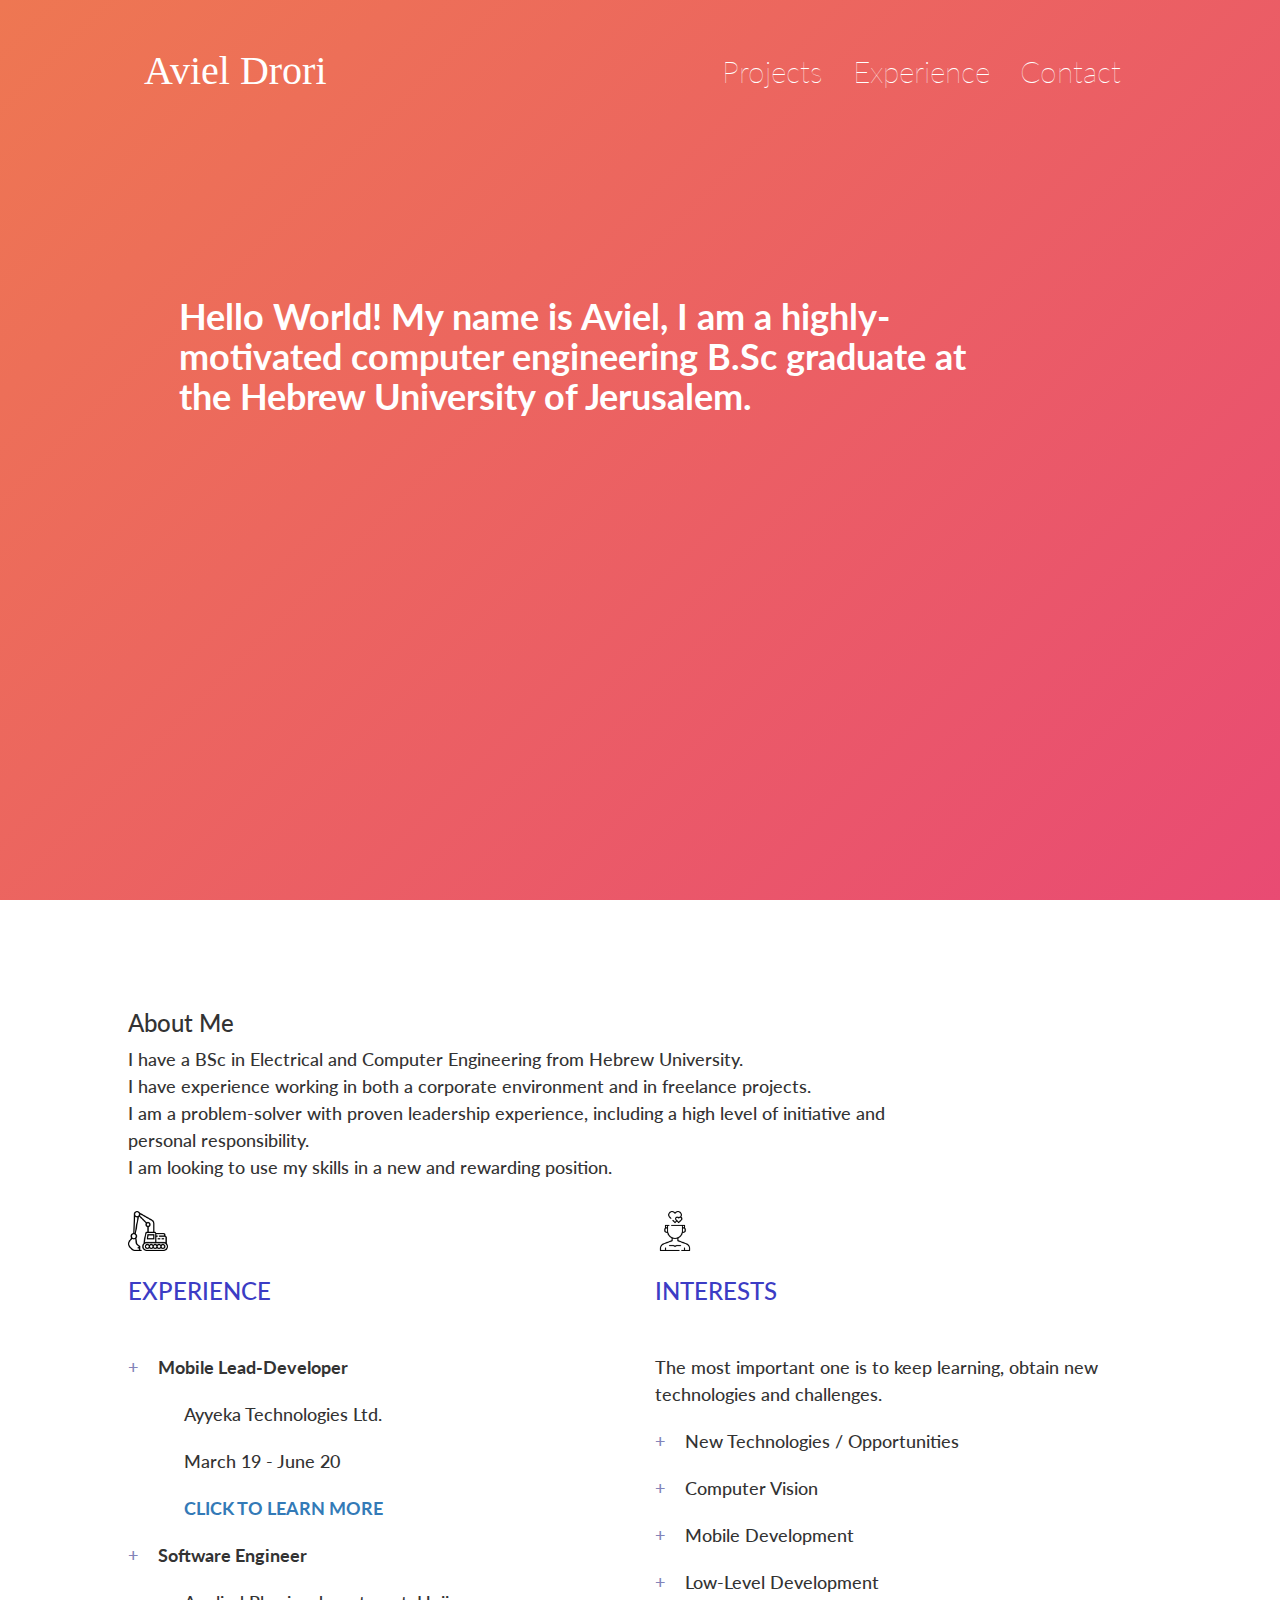
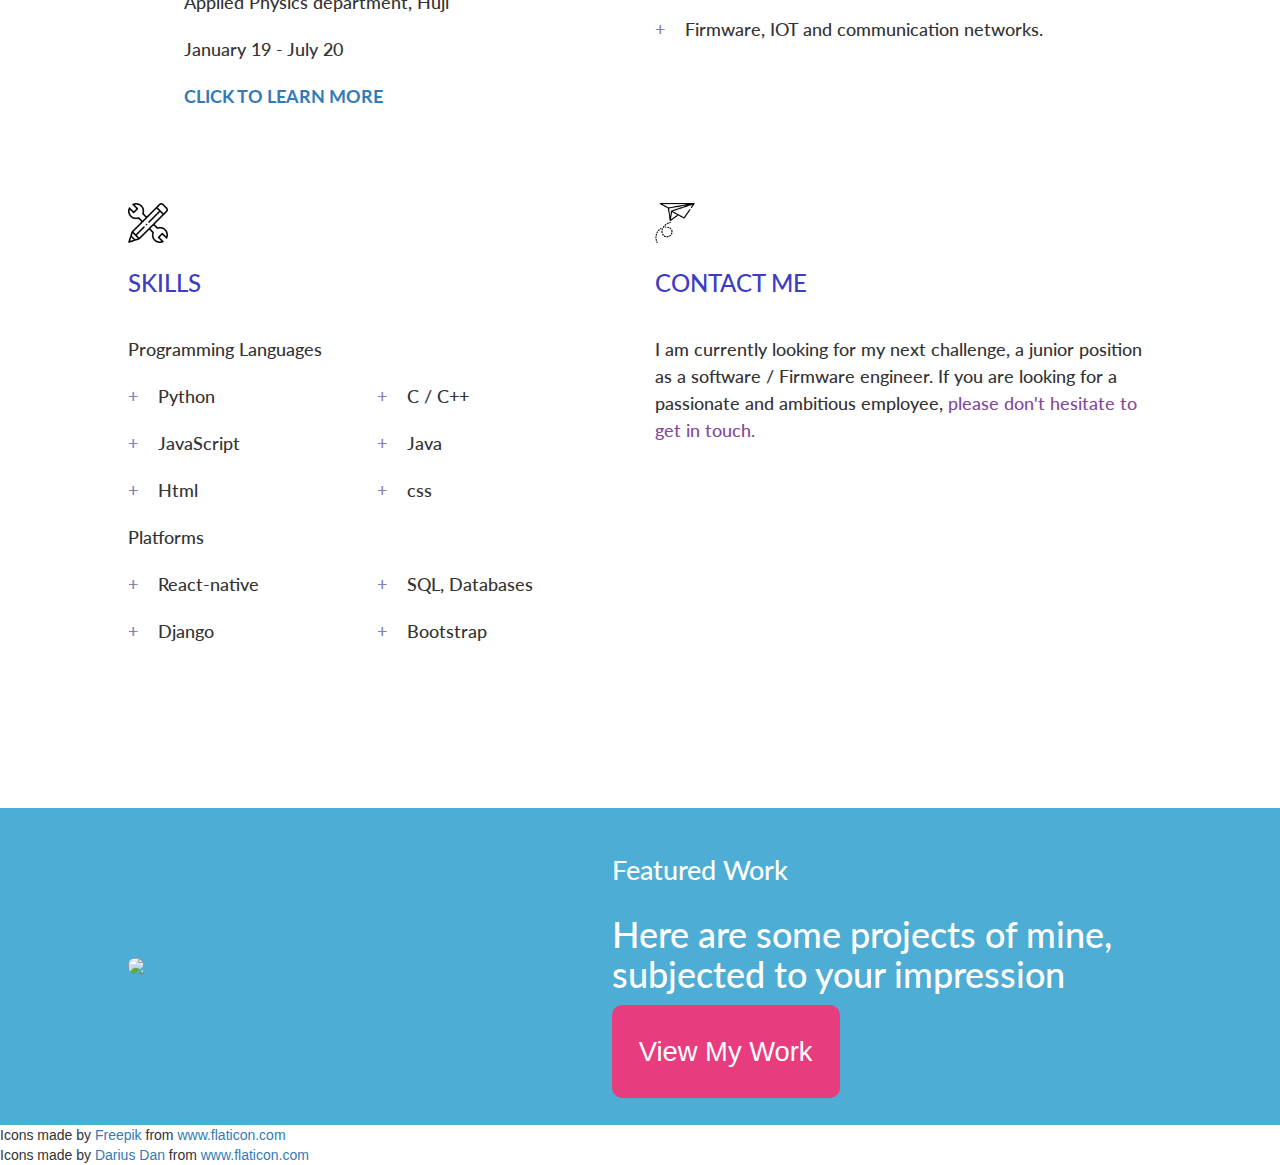
==== index.html @ a76919d8 "a" ====
<!DOCTYPE html>
<html>
  <head>
    <meta charset="utf-8">
    <meta name="viewport" content="width=device-width, initial-scale=1.0, shrink-to-fit=no">

    <title>Aviel Drori</title>
    <!-- Latest compiled and minified CSS -->
    <link rel="stylesheet" href="https://maxcdn.bootstrapcdn.com/bootstrap/3.3.7/css/bootstrap.min.css" integrity="sha384-BVYiiSIFeK1dGmJRAkycuHAHRg32OmUcww7on3RYdg4Va+PmSTsz/K68vbdEjh4u" crossorigin="anonymous">
    <link rel="stylesheet" href="common_styles.css">
    <link rel="stylesheet" href="index_styles.css">
    <link rel="stylesheet" media="screen" href="https://fontlibrary.org/face/gidole-regular" type="text/css"/>
  </head>

  <body>
    <section class='head-section'>

      <nav class="navbar navbar-common navbar-white-text navbar-slide-down">
        <div class="container-fluid">
          <div class="navbar-header">
            <button type="button" class="navbar-toggle collapsed" data-toggle="collapse" data-target="#bs-example-navbar-collapse-1" aria-expanded="false">
              <!--  Code for the hamburger icon-->
              <span class="sr-only">Toggle navigation</span>
              <span class="icon-bar"></span>
              <span class="icon-bar"></span>
              <span class="icon-bar"></span>
              <span class="icon-bar"></span>
            </button>
            <a class="navbar-brand" href="index.html">Aviel Drori</a>
          </div>

          <!-- Anything inside of collapse navbar-collapse goes into the "hamburger" -->
          <div class="collapse navbar-collapse" id="bs-example-navbar-collapse-1">
            <!-- <ul class="nav navbar-nav">
            
            </ul> -->
            <ul class="nav navbar-nav navbar-right">
              <li><a href="projects.html">Projects</a></li>
              <li><a href="experience.html">Experience</a></li>
              <li><a href="contact.html">Contact</a></li>
            </ul>
        </div><!-- /.navbar-collapse -->
      </div><!-- /.container-fluid -->
    </nav>

    <div class="about-brief-container">
      <h1 id="head-h1">Hello World! My name is Aviel, I am a highly-motivated computer engineering B.Sc graduate at the Hebrew University of Jerusalem.</h1>
      <h3 id="head-h3">I am a driven individual with the ability to adapt to any situation and proven potential to grow self and others.</h3>
    </div>
    


  </section>


  <!-- OTHER STUFF ON THE PAGE -->
  <section class='about-section'>
    <div>
      <div>
        <h3>About Me</h3>
        <h4 id='about-me-text'>I have a BSc in Electrical and Computer Engineering from Hebrew University. <br>
          I have experience working in both a corporate environment and in freelance projects. <br>
          I am a problem-solver with proven leadership experience, including a high level of initiative and personal responsibility. <br>
          I am looking to use my skills in a new and rewarding position. <br>
        </h4>
      </div>
      
      <div class='row'>
        <div class="col-sm-6 col-xs-12 feature-container work">
          <h3 class="about-feature-title"><div class='icon-container'><img src="./resources/icons/work.png" class='icon'></div><br>EXPERIENCE</h3>
          <div class='feature-column'>
            <div class="feature-tile"><h4 id='plus'>+</h4> <h4><b>Mobile Lead-Developer</b></h4></div>
            <div class="feature-tile"><div id='spacer-right'></div> <h4>Ayyeka Technologies Ltd.</h4></div>
            <div class="feature-tile"><div id='spacer-right'></div> <h4>March 19 - June 20</h4></div>
            <div class="feature-tile"><div id='spacer-right'></div> <a href="./experience.html#ayyeka"> <h4><b>CLICK TO LEARN MORE</b></h4></a></div>

            <div class="feature-tile"><h4 id='plus'>+</h4> <h4><b>Software Engineer</b></h4></div>
            <div class="feature-tile"><div id='spacer-right'></div> <h4>Applied Physics department, Huji</h4></div>
            <div class="feature-tile"><div id='spacer-right'></div> <h4>January 19 - July 20</h4></div>
            <div class="feature-tile"><div id='spacer-right'></div> <a href="./experience.html#huji"> <h4><b>CLICK TO LEARN MORE</b></h4></a></div>
          </div>
          
          
        </div>
  
        <div class="col-sm-6 col-xs-12 feature-container">
          <h3 class="about-feature-title"><div><img src="./resources/icons/interest.png" class='icon'></div><br>INTERESTS</h3>
          <div class='feature-column'>

            <div class="feature-tile"><h4>The most important one is to keep learning, obtain new technologies and challenges.</h4></div>
            <div class="feature-tile"><h4 id='plus'>+</h4> <h4>New Technologies / Opportunities</h4></div>
            <div class="feature-tile"><h4 id='plus'>+</h4> <h4>Computer Vision</h4></div>
            <div class="feature-tile"><h4 id='plus'>+</h4> <h4>Mobile Development</h4></div>
            <div class="feature-tile"><h4 id='plus'>+</h4> <h4>Low-Level Development</h4></div>
            <div class="feature-tile"><h4 id='plus'>+</h4> <h4>Firmware, IOT and communication networks.</h4></div>
          </div>
        </div>

      </div>
      <div class='row'>
        
        <div class="col-sm-6 col-xs-12 feature-container">
          <h3 class="about-feature-title"><div class='icon-container'><img src="./resources/icons/skills.png" class='icon'></div><br>SKILLS</h3>
          <h4>Programming Languages</h4>
          <div class='feature-columns-container'>
            <div class='feature-column'>
              <div class="feature-tile"><h4 id='plus'>+</h4> <h4>Python</h4></div>
              <div class="feature-tile"><h4 id='plus'>+</h4> <h4>JavaScript</h4></div>
              <div class="feature-tile"><h4 id='plus'>+</h4> <h4>Html</h4></div>

              
            </div>
            <div class='feature-column'>
              <div class="feature-tile"><h4 id='plus'>+</h4> <h4>C / C++</h4></div>
              <div class="feature-tile"><h4 id='plus'>+</h4> <h4>Java</h4></div>
              <div class="feature-tile"><h4 id='plus'>+</h4> <h4>css</h4></div>

            </div>
          </div>


          <h4>Platforms</h4>
          <div class='feature-columns-container'>
            <div class='feature-column'>
              <div class="feature-tile"><h4 id='plus'>+</h4> <h4>React-native</h4></div>
              <div class="feature-tile"><h4 id='plus'>+</h4> <h4>Django</h4></div>
              
            </div>
            <div class='feature-column'>
              <div class="feature-tile"><h4 id='plus'>+</h4> <h4>SQL, Databases</h4></div>
              <div class="feature-tile"><h4 id='plus'>+</h4> <h4>Bootstrap</h4></div>
            </div>
          </div>
        </div>
  
        <div class="col-sm-6 col-xs-12 feature-container">
          <h3 class="about-feature-title"><div><img src="./resources/icons/mail.png" class='icon'></div><br>CONTACT ME</h3>
          <h4 class='paragraph'>I am currently looking for my next challenge, a junior position as a software / Firmware engineer. If you are looking for a passionate and ambitious employee, <a href="./contact.html">please don't hesitate to get in touch.</a></h4>
        </div>
      </div>
    </div>
  </section>
  
  <section class='teaser-section'>
    <div class='teaser-image'>
      <img src="./resources/work.jpg">
    </div>

    <div class="teaser-text-container">
      <h3 class='teaser-text-h3'>Featured Work</h3>
      <h1 class='teaser-text-h1'>Here are some projects of mine, subjected to your impression</h1>
      <a class="teaser-button" class="button" href="./projects.html">
        View My Work
      </a>
      
      
    </div>

    
    
  </section>
  

  <div>Icons made by <a href="https://www.flaticon.com/authors/freepik" title="Freepik">Freepik</a> from <a href="https://www.flaticon.com/" title="Flaticon">www.flaticon.com</a></div>
  Icons made by <a href="http://www.dariusdan.com/" title="Darius Dan">Darius Dan</a> from <a href="https://www.flaticon.com/" title="Flaticon"> www.flaticon.com</a>
  <!-- Need to have JQuery and Javascript for DropDown Actions to work -->

  <script
  src="https://code.jquery.com/jquery-3.1.1.js"
  integrity="sha256-16cdPddA6VdVInumRGo6IbivbERE8p7CQR3HzTBuELA="
  crossorigin="anonymous"></script>  <!-- Latest compiled and minified JavaScript -->
  <script src="https://maxcdn.bootstrapcdn.com/bootstrap/3.3.7/js/bootstrap.min.js" integrity="sha384-Tc5IQib027qvyjSMfHjOMaLkfuWVxZxUPnCJA7l2mCWNIpG9mGCD8wGNIcPD7Txa" crossorigin="anonymous"></script>



</body>
</html>
---- common_styles.css ----
@import "https://fonts.googleapis.com/css?family=Lato:300";



  

@media (max-width: 1100px) {
    .navbar-header {
        float: none;
    }
    .navbar-left,.navbar-right {
        float: none !important;
    }
    .navbar-toggle {
        display: block;
    }
    .navbar-collapse {
        border-top: 1px solid transparent;
        box-shadow: inset 0 1px 0 rgba(255,255,255,0.1);
    }
    .navbar-fixed-top {
        top: 0;
        border-width: 0 0 1px;
    }
    .navbar-collapse.collapse {
        display: none!important;
    }
    .navbar-nav {
        float: none!important;
        margin-top: 7.5px;
    }
    .navbar-nav>li {
        float: none;
    }
    .navbar-nav>li>a {
        padding-top: 10px;
        padding-bottom: 10px;
    }
    .collapse.in{
        display:block !important;
    }
}

.navbar-black-text .navbar-brand {
    color: #000000;
}
.navbar-black-text .navbar-brand:hover,
.navbar-black-text .navbar-brand:focus {
    color: #000000;
}
/* Link */
.navbar-black-text .navbar-nav li a {
    color: #000000;
}
.navbar-black-text .navbar-nav > li > a:hover,
.navbar-black-text .navbar-nav > li > a:focus {
    color: #000000;
}

.navbar-black-text .navbar-toggle .icon-bar {

    background-color: #000000;
}



.navbar-purple-text .navbar-brand {
    color: #824999;
}
.navbar-purple-text .navbar-brand:hover,
.navbar-purple-text .navbar-brand:focus {
    color: #824999;
}
/* Link */
.navbar-purple-text .navbar-nav li a {
    color: #824999;
}
.navbar-purple-text .navbar-nav > li > a:hover,
.navbar-purple-text .navbar-nav > li > a:focus {
    color: #824999;
}

.navbar-purple-text .navbar-toggle .icon-bar {

    background-color: #824999;
}



.navbar-white-text .navbar-brand {
    color: #ffff;
}
.navbar-white-text .navbar-brand:hover,
.navbar-white-text .navbar-brand:focus {
    color: #ffff;
}
.navbar-white-text .navbar-nav li a {
    color: #ffff;
}
.navbar-white-text .navbar-nav > li > a:hover,
.navbar-white-text .navbar-nav > li > a:focus {
    color: #ffff;
}
.navbar-white-text .navbar-toggle .icon-bar {
    background-color: #ffff;
}



  /* navbar */
  .navbar-common {
    background: transparent;
    padding-right: 10vw;
    padding-left: 10vw;
    padding-top: 5vh;

}
/* Title */
.navbar-common .navbar-brand {
    font-size: 40px;
    font-family: 'GidoleRegular';
    font-weight: lighter;
    font-style: normal;
}

/* Link */
.navbar-common .navbar-nav li a {
    font-family: 'Lato', Arial, sans-serif;
    font-weight: lighter;
    font-style: normal;
    font-size: 30px;

}
.navbar-common .navbar-nav > li > a:hover,
.navbar-common .navbar-nav > li > a:focus {
    background: transparent;

}
/* Mobile version */
.navbar-common .navbar-toggle {
    border: none;
}
.navbar-common .navbar-toggle:hover,
.navbar-common .navbar-toggle:focus {
    background: transparent;
}
.navbar-common .navbar-toggle .icon-bar {
    display: block;
    width: 22px;
    height: 2px;
    border-radius: 1px;
}

a:hover, a:visited, a:link, a:active {
    text-decoration: none;
}
---- index_styles.css ----
@import "https://fonts.googleapis.com/css?family=Lato:400";


.navbar-slide-down {
    animation: slide_down 0.4s ease;
}


#head-h1 {
    font-size: calc(17px + 1.5vw) ;
    animation: slide_up 0.5s ease;
    font-family: 'Lato', Arial, sans-serif;
    font-weight: bold;
    font-style: normal;
}
#head-h3 {
    font-size: calc(12px + 1.2vw) ;
    animation: slide_up 0.6s ease;
    animation-delay: 0.1s;
    visibility: hidden;
    animation-fill-mode: forwards;
    font-family: 'Lato', Arial, sans-serif;
    font-weight: lighter;
    font-style: normal;
}

#about-me-text {
    padding-right: 20vw;
}

h4 {
    line-height: 1.5em;
}


.head-section {
    width: 100%;
    height: 100vh;
    color: #fff;
    background: linear-gradient(-45deg, #23D5AB, #23A6D5, #E73C7E, #EE7752);
    background-size: 400% 400%;
    position: relative;
    animation: change 10s ease-in-out infinite;
    
}

.about-section {
    width: 100%;
    background: black 1px solid;
    padding: 10vh 10vw;
    font-family: 'Lato', Arial, sans-serif;
    font-weight: normal;
    font-style: normal;
    
}

.about-brief-container {
    display: flex;
    justify-content: center;
    flex-direction: column;
    padding-left: 14vw;
    padding-right: 20vw;
    margin-top: 20vmin;
}

.feature-container {
    margin-bottom: 7vmin;
}

.grid-container {
    grid-auto-rows: 1fr;
}

.feature-columns-container {
    display: flex;
    flex-direction: row;
}

#spacer-right {
    padding-right: 4em;
}

.feature-column {
    display: flex;
    flex-direction: column;
    flex: 1;
}

.feature-tile {
    display: flex;
    flex-direction: row;
}

.teaser-section {
    width: 100%;
    background: #4DADD4;
    display: flex;
    flex-direction: row;
    padding: 3vh 3vw;

}

.teaser-button {
    

    
    background-color: #E73C7E; /* Green */
    border: none;
    border-radius: 10px;
    color: white;
    padding: 3vmin 3vmin;
    text-align: start;
    text-decoration: none;
    display: inline-block;
    font-size: calc(12px + 1.2vw);
    align-self: start;
}

.teaser-button:hover {
    color: white;
}

.teaser-image {
    flex: 3;
    align-self: center;
    display: block;
    padding: 10vmin;
    line-height: 1.42857143;
    background: transparent;
    border-radius: 4px;
    -webkit-transition: border .2s ease-in-out;
         -o-transition: border .2s ease-in-out;
            transition: border .2s ease-in-out;
}

.teaser-image > img,
.teaser-image a > img {
    display: block;
  max-width: 100%;
  height: auto;
  margin-right: auto;
  margin-left: auto;
  border-radius: 12px;
  transition: .5s ease;
}

.teaser-text-container {
    flex: 5;
    display: flex;
    flex-direction: column;
    justify-content: center;
    padding: 0 3vw;
    
}

.teaser-text-h3 {
    color: white;
    font-family: 'Lato', Arial, sans-serif;
    font-size: calc(12px + 1.2vw) ;
}

.teaser-text-h1 {
    color: white;
    font-family: 'Lato', Arial, sans-serif;
    font-size: calc(17px + 1.5vw);
}

#plus {
    color: rgb(131, 131, 185);
    margin-right: 20px;
}

.about-feature-title {
    margin-bottom: 40px;
    color: rgb(60, 60, 196);
}

h4 > a,
h4 > a:hover,
h4 > a:focus {
    color: #824999;
}

.icon {
    height: 40px;
    width: 40px;
}

button {
    background-color: #4CAF50; /* Green */
    border: none;
    color: white;
    padding: 15px 32px;
    text-align: center;
    text-decoration: none;
    display: inline-block;
    font-size: 16px;
  }



.work:hover .about-feature-title .icon-container > img {
    /* Start the shake animation and make the animation last for 0.5 seconds */
    animation: shake 2s;
  
    /* When the animation is finished, start again */
    animation-iteration-count: infinite;
  }





@keyframes change {
    0% {
        background-position: 0 50%;
    }
    50% {
        background-position: 100% 50%;
    }
    100% {
        background-position: 0 50%;
    }
}

@keyframes slide_up {
    0% {
        transform: translateY(150px);
        opacity: 0;
        
    }
    100% {
        transform: translateY(0);
        opacity: 1;
        visibility: visible;
    }
}

@keyframes slide_down {
    0% {
        transform: translateY(-100px);
        opacity: 0;
    }
    100% {
        transform: translateY(0);
        opacity: 1;
    }
}




/* 
@keyframes shake {
    0% { transform: translate(1px, 1px) rotate(0deg); }
    10% { transform: translate(-1px, -2px) rotate(-1deg); }
    20% { transform: translate(-3px, 0px) rotate(1deg); }
    30% { transform: translate(3px, 2px) rotate(0deg); }
    40% { transform: translate(1px, -1px) rotate(1deg); }
    50% { transform: translate(-1px, 2px) rotate(-1deg); }
    60% { transform: translate(-3px, 1px) rotate(0deg); }
    70% { transform: translate(3px, 1px) rotate(-1deg); }
    80% { transform: translate(-1px, -1px) rotate(1deg); }
    90% { transform: translate(1px, 2px) rotate(0deg); }
    100% { transform: translate(1px, -2px) rotate(-1deg); }
  } */


  @keyframes shake {
    0% { transform: translate(200px, 0); }
    10% { transform: translate(180px, 0); }
    20% { transform: translate(160px, 0); }
    30% { transform: translate(140px, 0); }
    40% { transform: translate(120px, 0); }
    50% { transform: translate(100px, 0); }
    60% { transform: translate(80px, 0); }
    70% { transform: translate(60px, 0); }
    80% { transform: translate(40px, 0); }
    90% { transform: translate(20px, 0); }
    100% { transform: translate(0, 0); }
    
  }
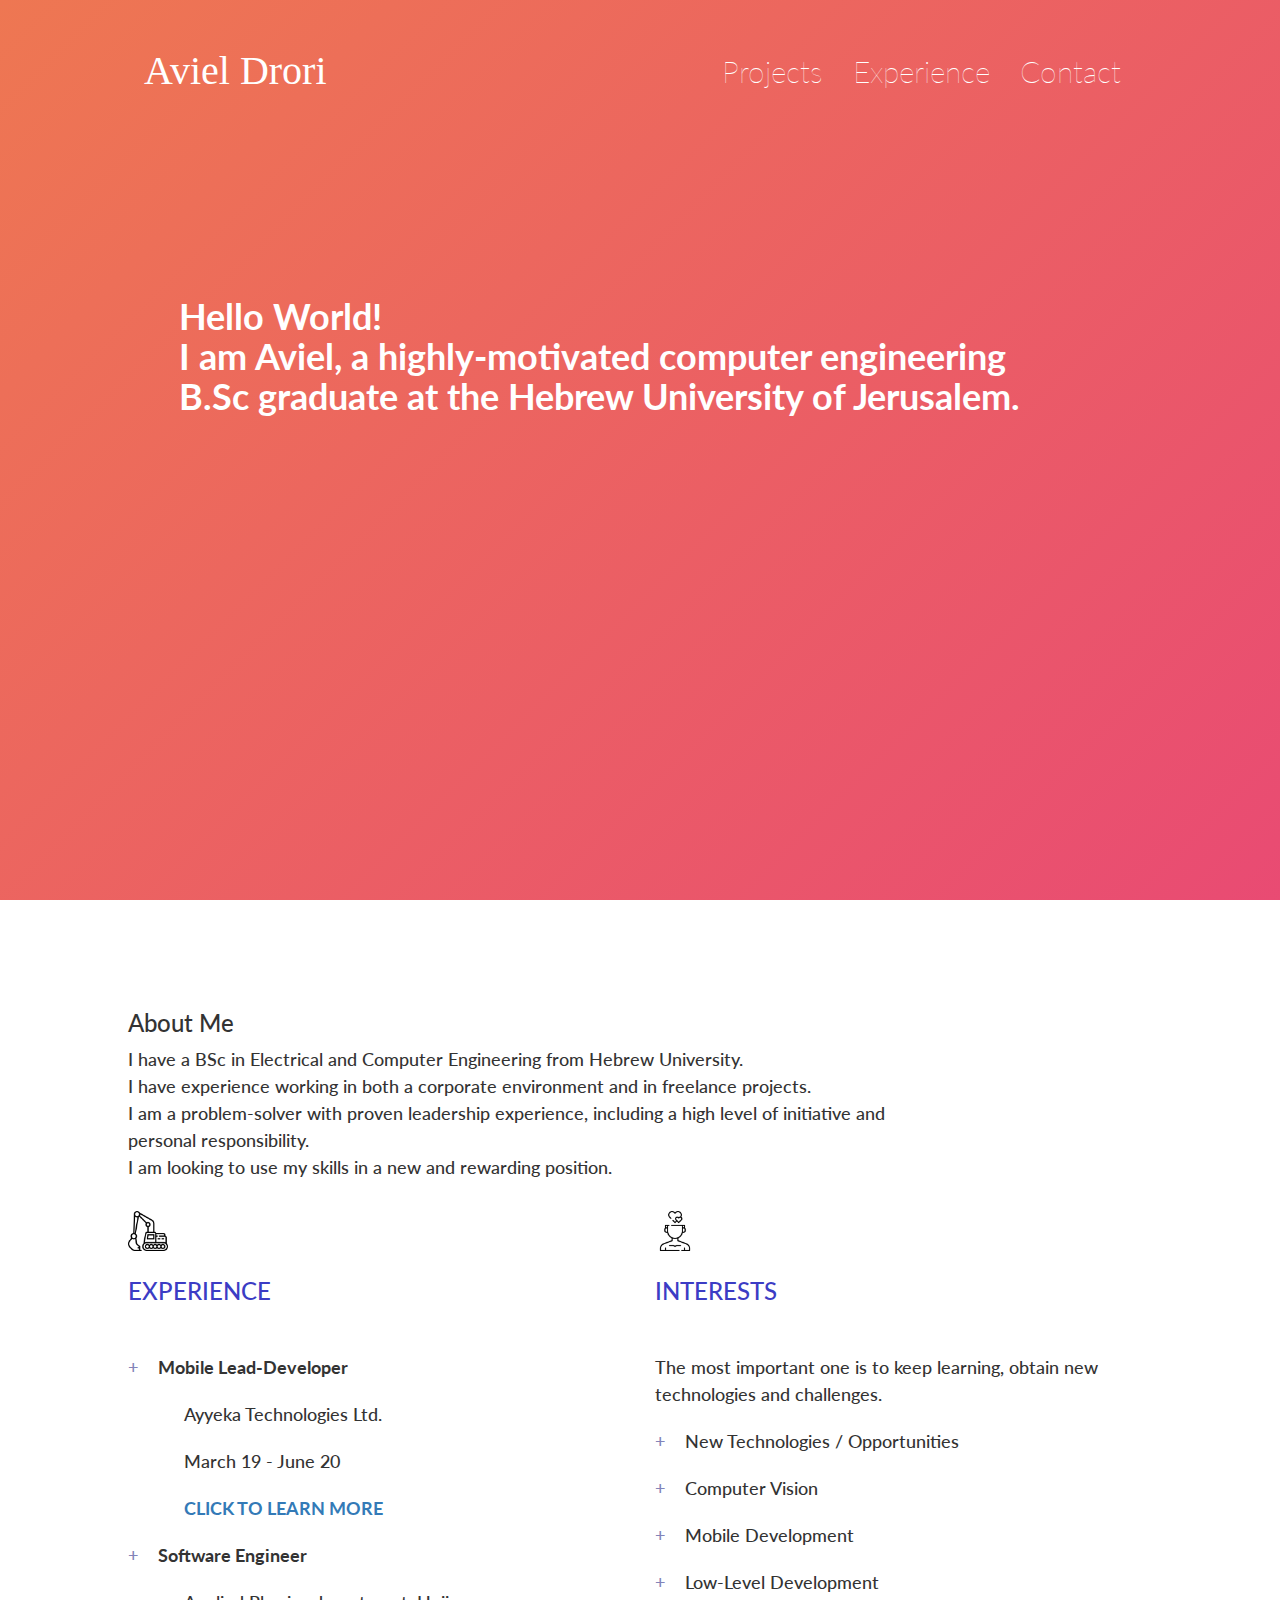
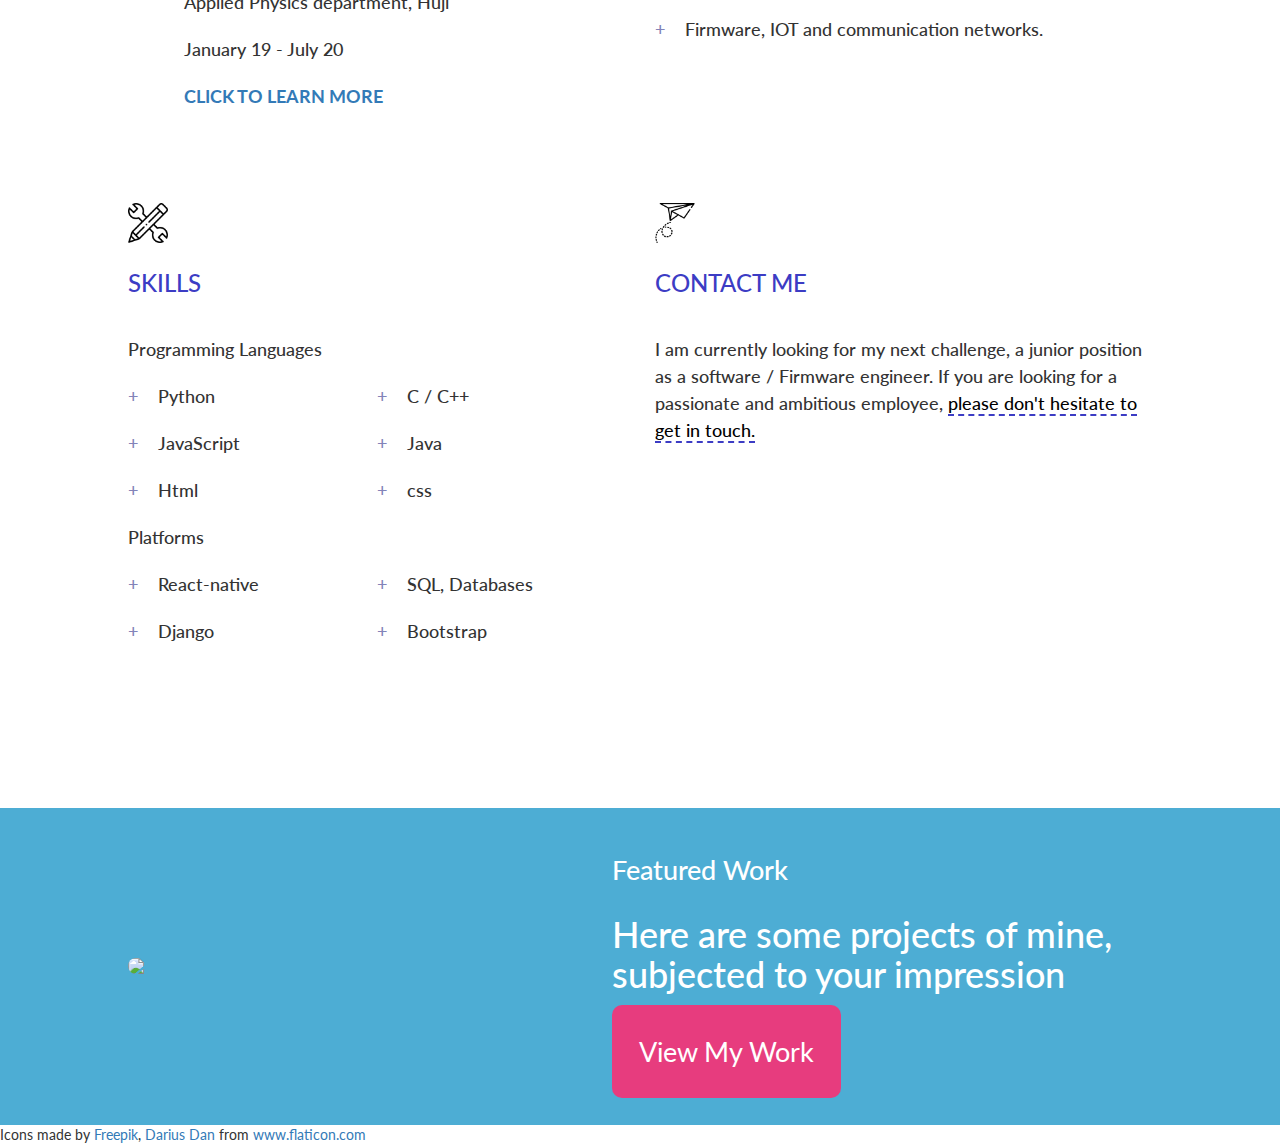
==== commit 9e146875: "a" ====
--- a/index.html
+++ b/index.html
@@ -44,7 +44,7 @@
     </nav>
 
     <div class="about-brief-container">
-      <h1 id="head-h1">Hello World! My name is Aviel, I am a highly-motivated computer engineering B.Sc graduate at the Hebrew University of Jerusalem.</h1>
+      <h1 id="head-h1">Hello World! <br> I am Aviel, a highly-motivated computer engineering B.Sc graduate at the Hebrew University of Jerusalem.</h1>
       <h3 id="head-h3">I am a driven individual with the ability to adapt to any situation and proven potential to grow self and others.</h3>
     </div>
     
@@ -83,8 +83,8 @@
           
         </div>
   
-        <div class="col-sm-6 col-xs-12 feature-container">
-          <h3 class="about-feature-title"><div><img src="./resources/icons/interest.png" class='icon'></div><br>INTERESTS</h3>
+        <div class="col-sm-6 col-xs-12 feature-container" id="interests-container">
+          <h3 class="about-feature-title"><div><img src="./resources/icons/interest.png" class='icon' id="interests"></div><br>INTERESTS</h3>
           <div class='feature-column'>
 
             <div class="feature-tile"><h4>The most important one is to keep learning, obtain new technologies and challenges.</h4></div>
@@ -99,7 +99,7 @@
       </div>
       <div class='row'>
         
-        <div class="col-sm-6 col-xs-12 feature-container">
+        <div class="col-sm-6 col-xs-12 feature-container skills">
           <h3 class="about-feature-title"><div class='icon-container'><img src="./resources/icons/skills.png" class='icon'></div><br>SKILLS</h3>
           <h4>Programming Languages</h4>
           <div class='feature-columns-container'>
@@ -133,8 +133,8 @@
           </div>
         </div>
   
-        <div class="col-sm-6 col-xs-12 feature-container">
-          <h3 class="about-feature-title"><div><img src="./resources/icons/mail.png" class='icon'></div><br>CONTACT ME</h3>
+        <div class="col-sm-6 col-xs-12 feature-container contact" id='contact-container'>
+          <h3 class="about-feature-title"><div class='icon-container'><img src="./resources/icons/plane.png" class='icon' id="plane"></div><br>CONTACT ME</h3>
           <h4 class='paragraph'>I am currently looking for my next challenge, a junior position as a software / Firmware engineer. If you are looking for a passionate and ambitious employee, <a href="./contact.html">please don't hesitate to get in touch.</a></h4>
         </div>
       </div>
@@ -161,8 +161,7 @@
   </section>
   
 
-  <div>Icons made by <a href="https://www.flaticon.com/authors/freepik" title="Freepik">Freepik</a> from <a href="https://www.flaticon.com/" title="Flaticon">www.flaticon.com</a></div>
-  Icons made by <a href="http://www.dariusdan.com/" title="Darius Dan">Darius Dan</a> from <a href="https://www.flaticon.com/" title="Flaticon"> www.flaticon.com</a>
+  <div>Icons made by <a href="https://www.flaticon.com/authors/freepik" title="Freepik">Freepik</a>, <a href="http://www.dariusdan.com/" title="Darius Dan">Darius Dan</a> from <a href="https://www.flaticon.com/" title="Flaticon">www.flaticon.com</a></div>
   <!-- Need to have JQuery and Javascript for DropDown Actions to work -->
 
   <script
@@ -171,7 +170,7 @@
   crossorigin="anonymous"></script>  <!-- Latest compiled and minified JavaScript -->
   <script src="https://maxcdn.bootstrapcdn.com/bootstrap/3.3.7/js/bootstrap.min.js" integrity="sha384-Tc5IQib027qvyjSMfHjOMaLkfuWVxZxUPnCJA7l2mCWNIpG9mGCD8wGNIcPD7Txa" crossorigin="anonymous"></script>
 
-
+  <script src='./scripts/index.js'></script>
 
 </body>
 </html>
--- a/common_styles.css
+++ b/common_styles.css
@@ -39,6 +39,11 @@
     .collapse.in{
         display:block !important;
     }
+}
+
+body {
+    font-family: 'Lato', Arial, sans-serif;
+
 }
 
 .navbar-black-text .navbar-brand {
--- a/index_styles.css
+++ b/index_styles.css
@@ -178,7 +178,8 @@
 h4 > a,
 h4 > a:hover,
 h4 > a:focus {
-    color: #824999;
+    color: black;
+    border-bottom: rgb(60, 60, 196) 2px dashed;
 }
 
 .icon {
@@ -201,10 +202,26 @@
 
 .work:hover .about-feature-title .icon-container > img {
     /* Start the shake animation and make the animation last for 0.5 seconds */
-    animation: shake 2s;
+    animation: drive 1.5s;
+  
+    /* When the animation is finished, start again */
+    animation-iteration-count: 1;
+  }
+
+  .contact:hover .about-feature-title .icon-container > img {
+    /* Start the shake animation and make the animation last for 0.5 seconds */
+    animation: fly 1.5s;
   
     /* When the animation is finished, start again */
     animation-iteration-count: infinite;
+  }
+
+  .skills:hover .about-feature-title .icon-container > img {
+    /* Start the shake animation and make the animation last for 0.5 seconds */
+    animation: rotate-center 2s;
+  
+    /* When the animation is finished, start again */
+    animation-iteration-count: 1;
   }
 
 
@@ -250,8 +267,8 @@
 
 
 
-/* 
-@keyframes shake {
+
+@keyframes fly {
     0% { transform: translate(1px, 1px) rotate(0deg); }
     10% { transform: translate(-1px, -2px) rotate(-1deg); }
     20% { transform: translate(-3px, 0px) rotate(1deg); }
@@ -263,10 +280,10 @@
     80% { transform: translate(-1px, -1px) rotate(1deg); }
     90% { transform: translate(1px, 2px) rotate(0deg); }
     100% { transform: translate(1px, -2px) rotate(-1deg); }
-  } */
-
-
-  @keyframes shake {
+  }
+
+
+  @keyframes drive {
     0% { transform: translate(200px, 0); }
     10% { transform: translate(180px, 0); }
     20% { transform: translate(160px, 0); }
@@ -279,4 +296,17 @@
     90% { transform: translate(20px, 0); }
     100% { transform: translate(0, 0); }
     
+  }
+
+
+
+  @keyframes rotate-center {
+    0%{
+      -webkit-transform: rotate(0);
+      transform: rotate(0);
+    }
+    100%{
+      -webkit-transform: rotate(360deg);
+      transform: rotate(360deg);
+    }
   }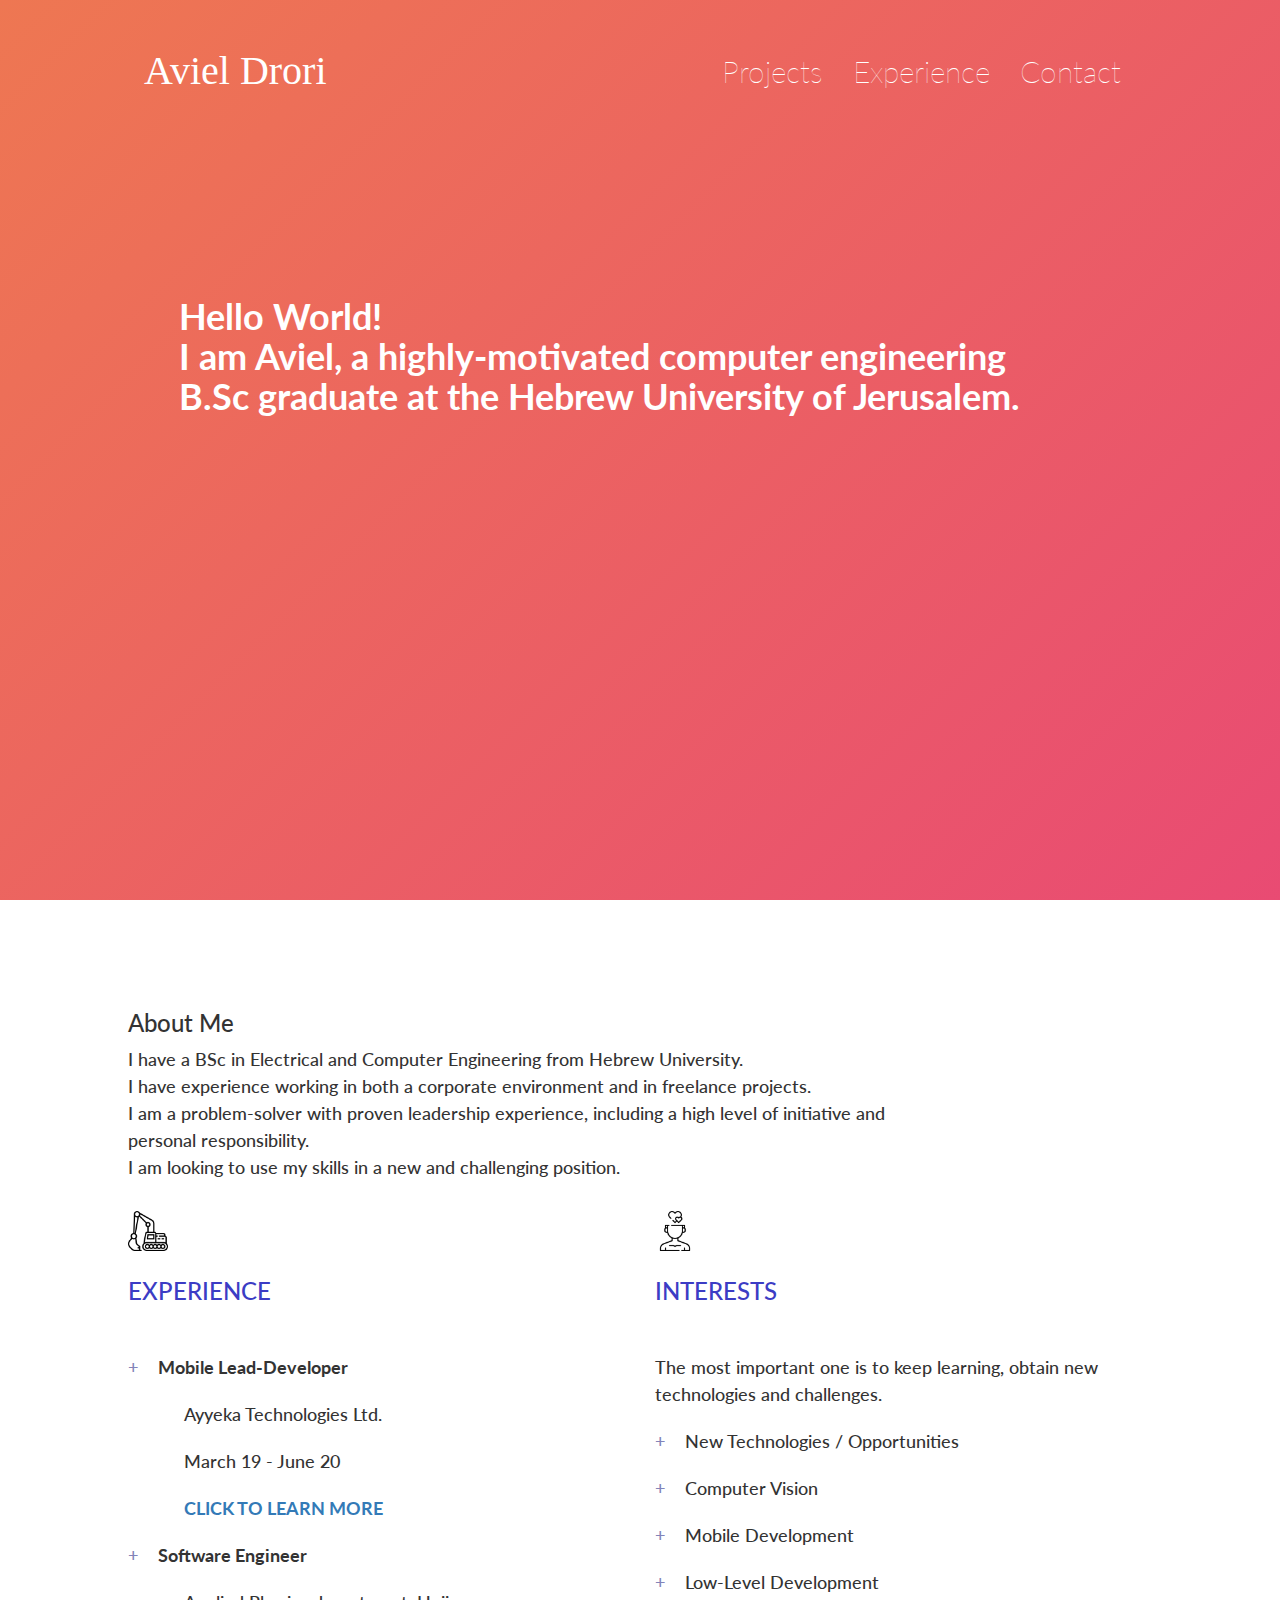
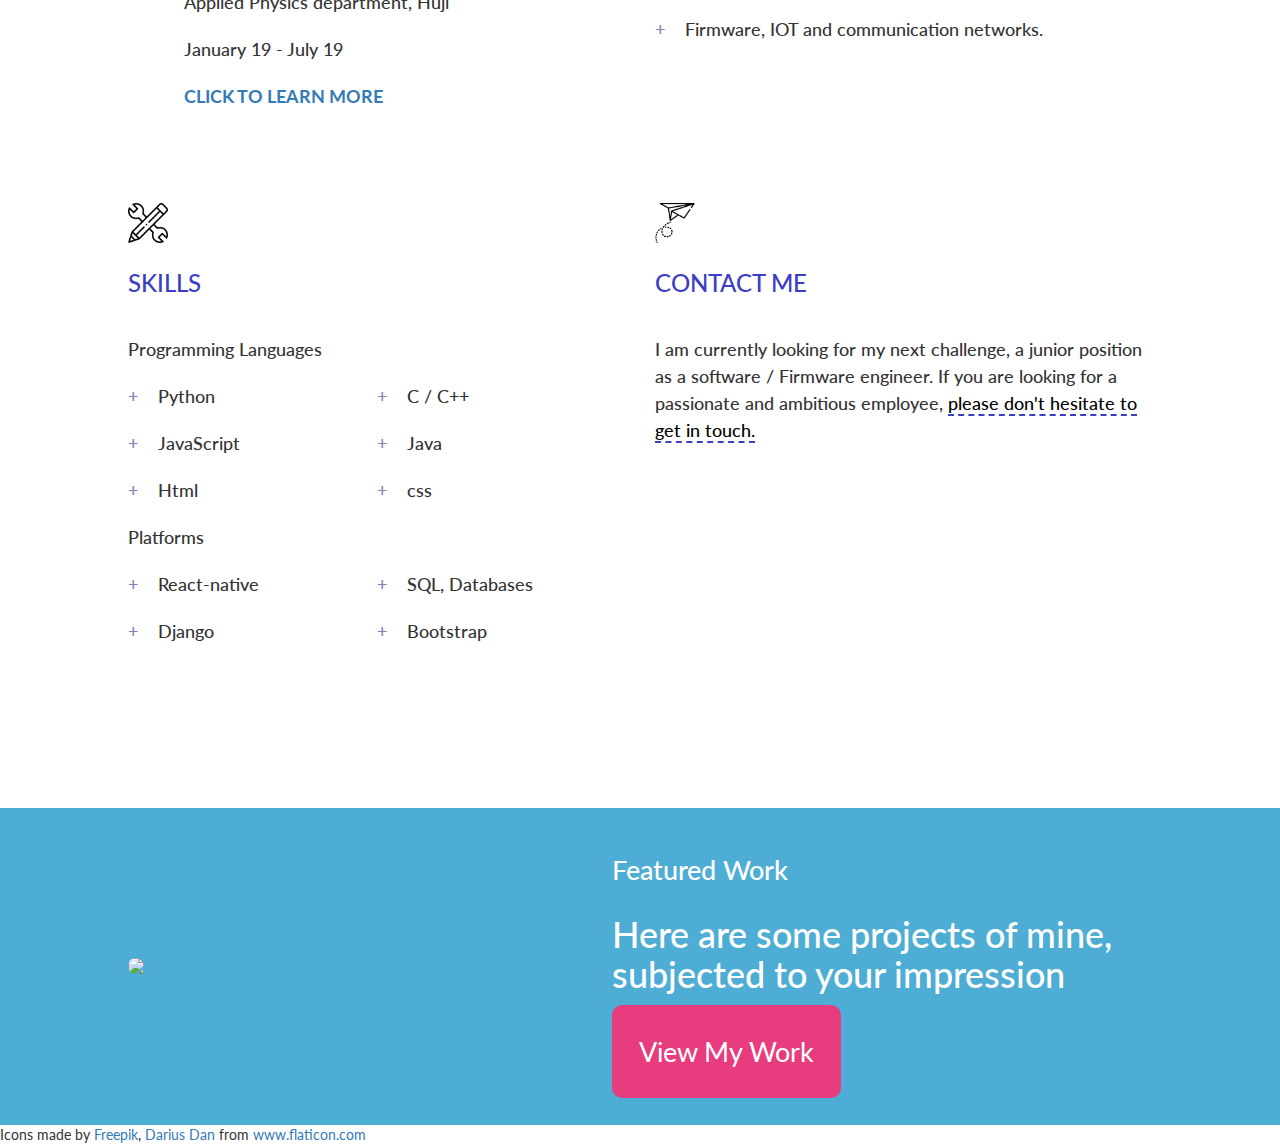
==== commit c91579b3: "a" ====
--- a/index.html
+++ b/index.html
@@ -61,7 +61,7 @@
         <h4 id='about-me-text'>I have a BSc in Electrical and Computer Engineering from Hebrew University. <br>
           I have experience working in both a corporate environment and in freelance projects. <br>
           I am a problem-solver with proven leadership experience, including a high level of initiative and personal responsibility. <br>
-          I am looking to use my skills in a new and rewarding position. <br>
+          I am looking to use my skills in a new and challenging position. <br>
         </h4>
       </div>
       
@@ -76,7 +76,7 @@
 
             <div class="feature-tile"><h4 id='plus'>+</h4> <h4><b>Software Engineer</b></h4></div>
             <div class="feature-tile"><div id='spacer-right'></div> <h4>Applied Physics department, Huji</h4></div>
-            <div class="feature-tile"><div id='spacer-right'></div> <h4>January 19 - July 20</h4></div>
+            <div class="feature-tile"><div id='spacer-right'></div> <h4>January 19 - July 19</h4></div>
             <div class="feature-tile"><div id='spacer-right'></div> <a href="./experience.html#huji"> <h4><b>CLICK TO LEARN MORE</b></h4></a></div>
           </div>
           
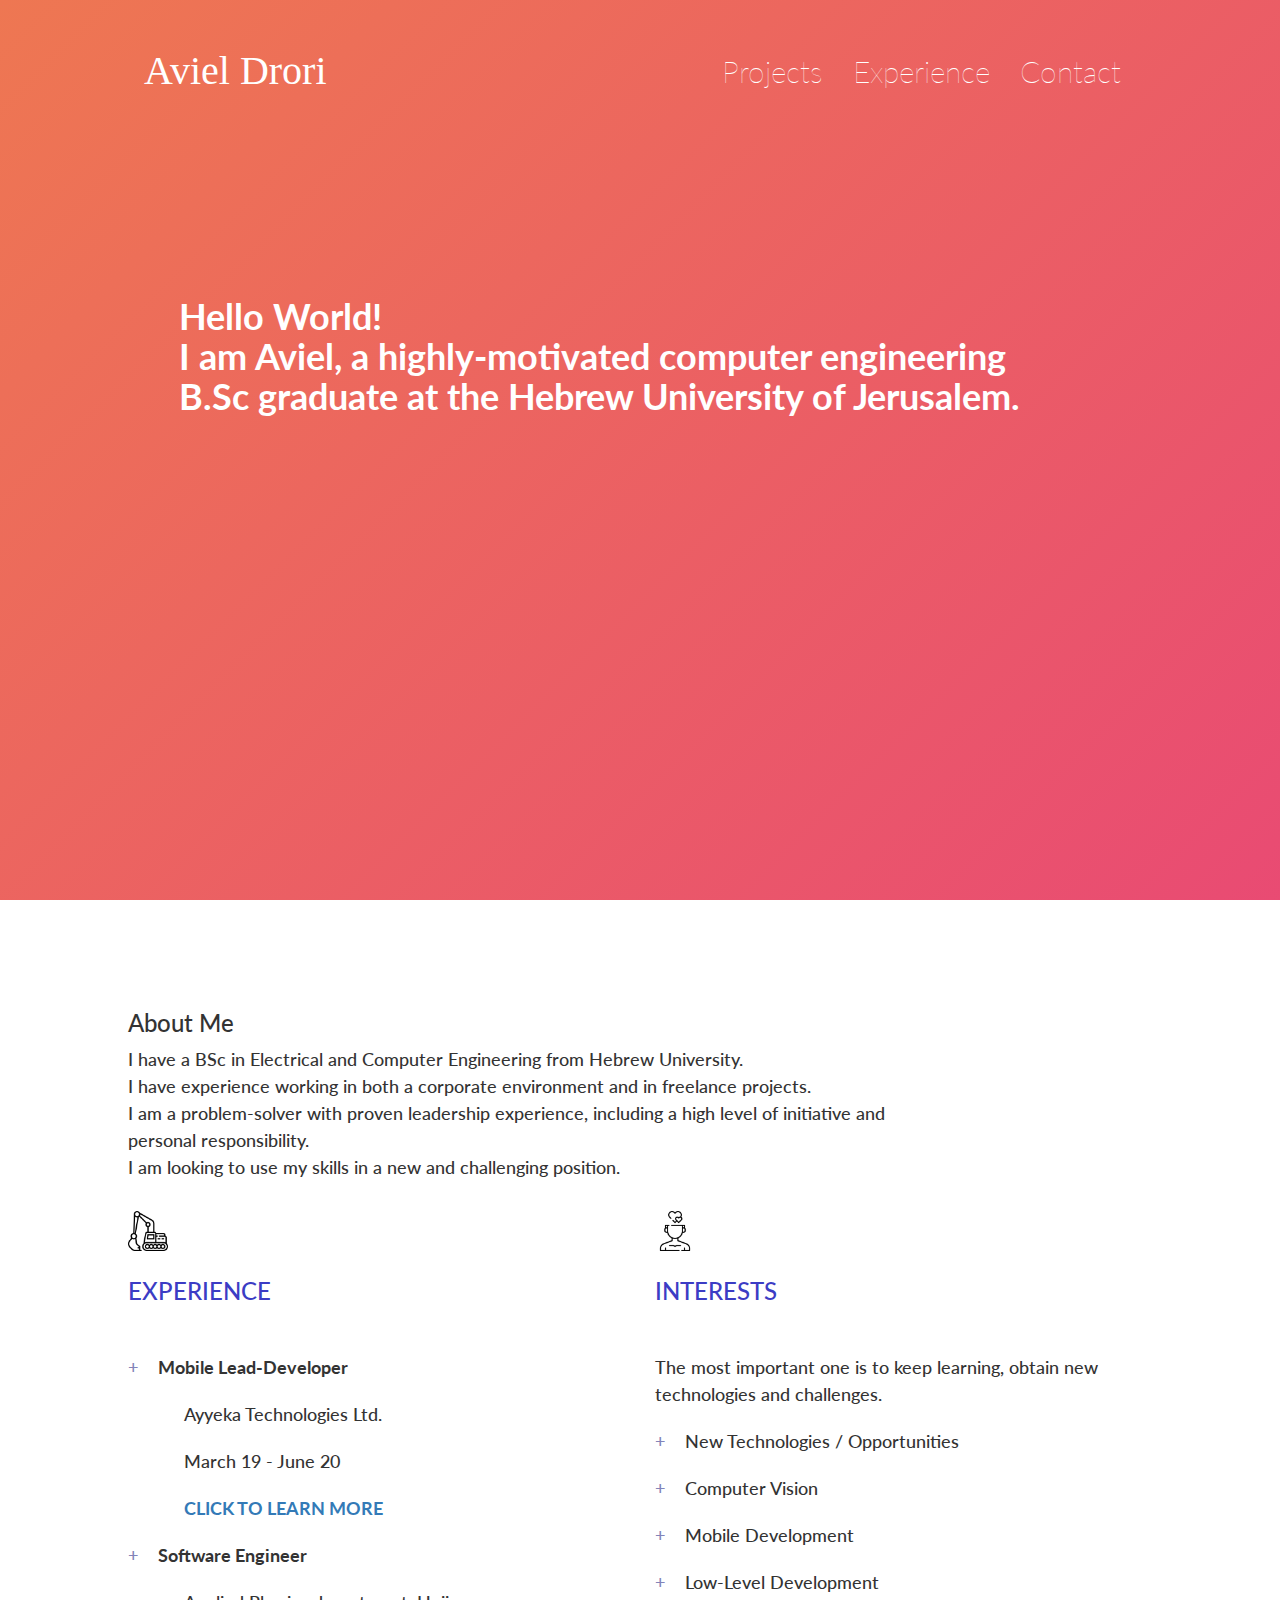
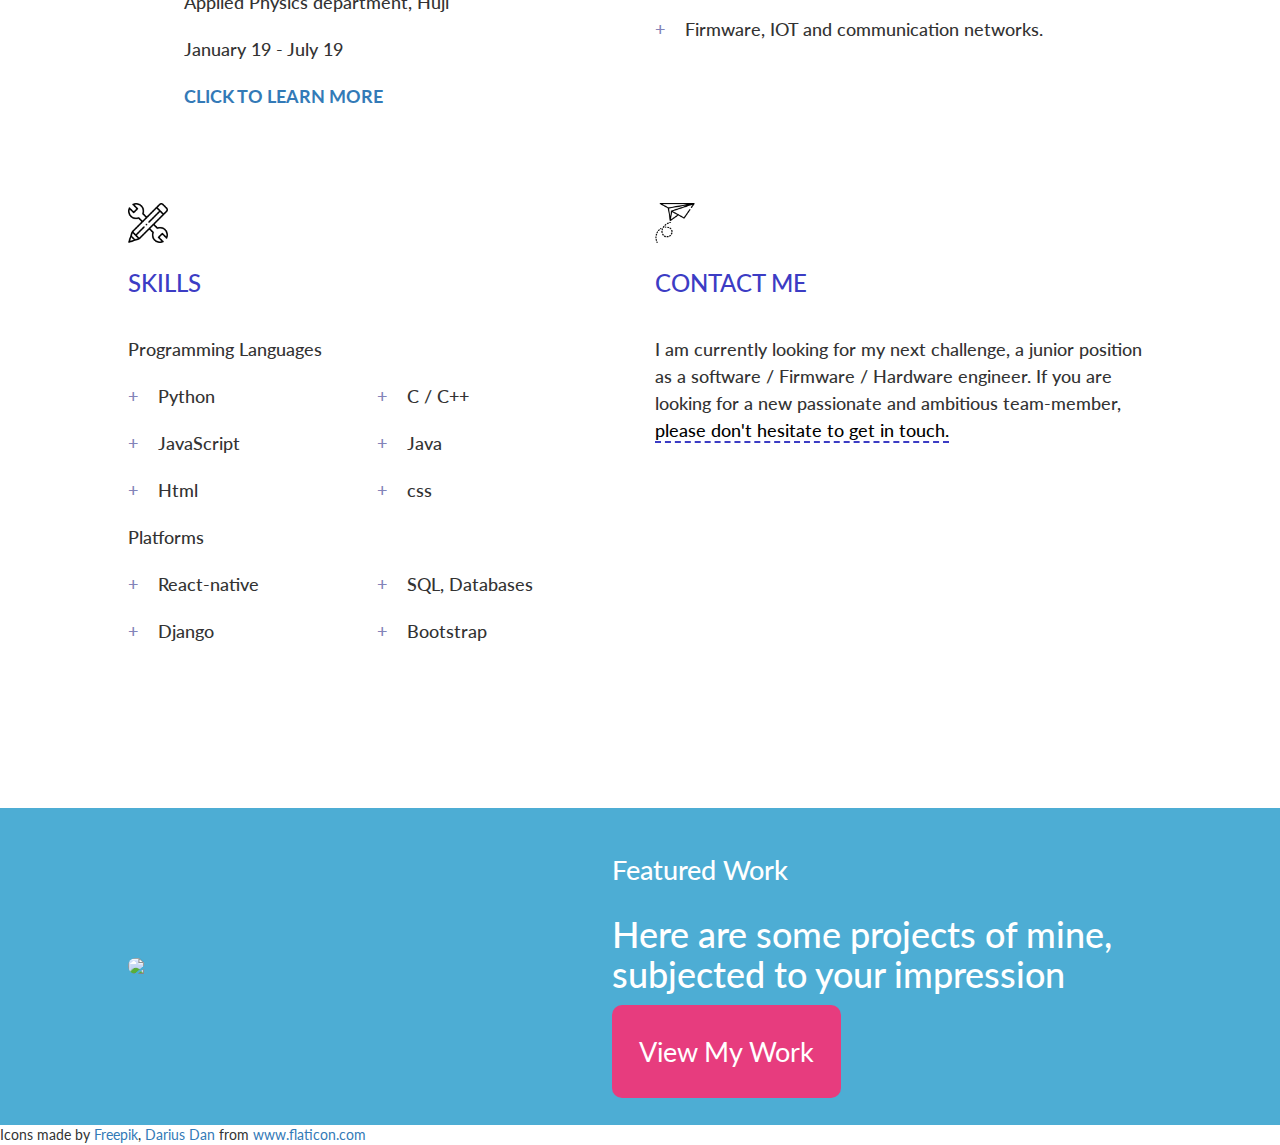
==== commit 208d26b1: "a" ====
--- a/index.html
+++ b/index.html
@@ -135,7 +135,7 @@
   
         <div class="col-sm-6 col-xs-12 feature-container contact" id='contact-container'>
           <h3 class="about-feature-title"><div class='icon-container'><img src="./resources/icons/plane.png" class='icon' id="plane"></div><br>CONTACT ME</h3>
-          <h4 class='paragraph'>I am currently looking for my next challenge, a junior position as a software / Firmware engineer. If you are looking for a passionate and ambitious employee, <a href="./contact.html">please don't hesitate to get in touch.</a></h4>
+          <h4 class='paragraph'>I am currently looking for my next challenge, a junior position as a software / Firmware / Hardware engineer. If you are looking for a new passionate and ambitious team-member, <a href="./contact.html">please don't hesitate to get in touch.</a></h4>
         </div>
       </div>
     </div>
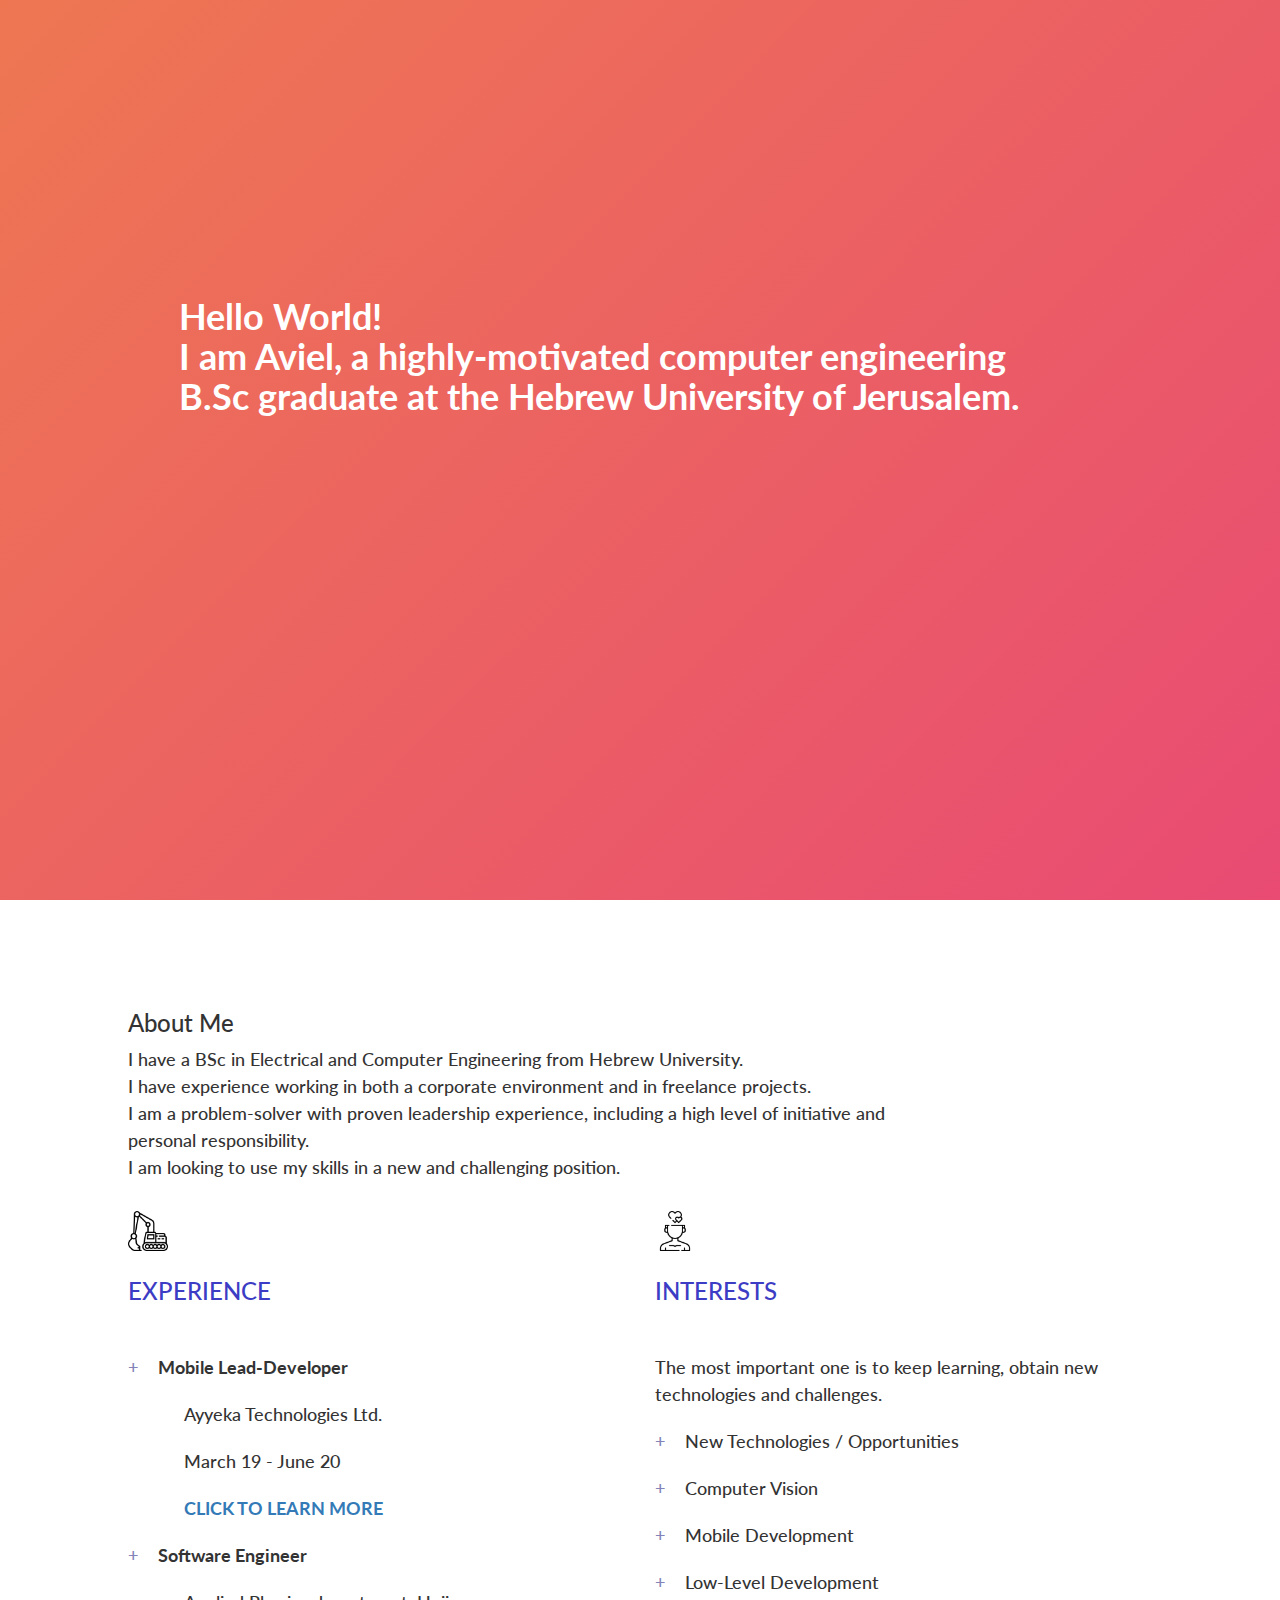
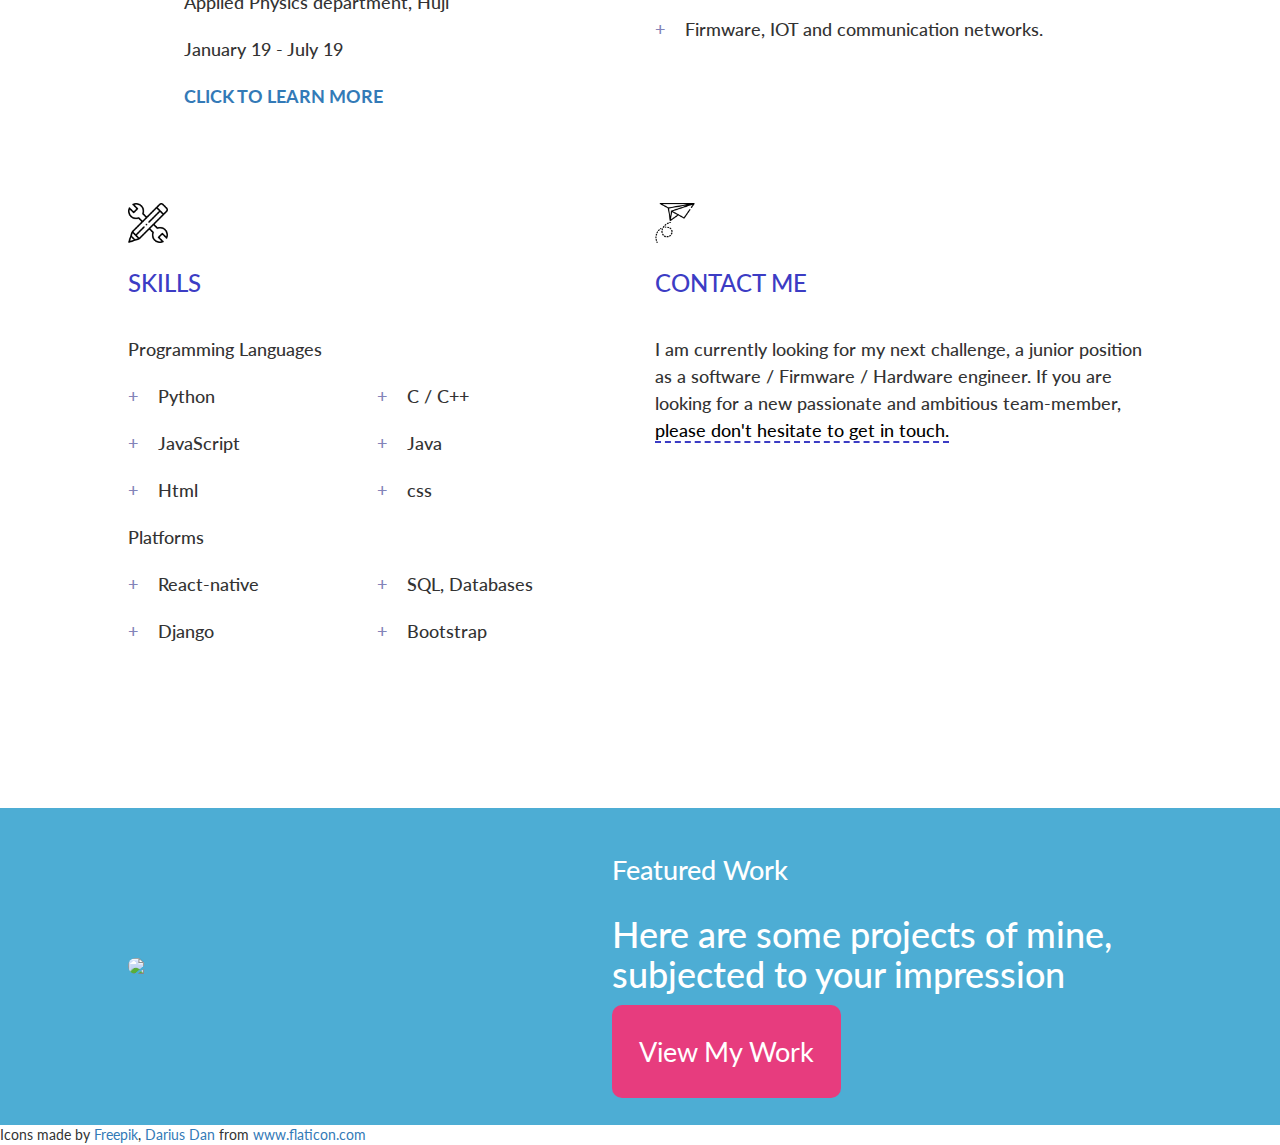
==== commit 22444bcf: "a" ====
--- a/index.html
+++ b/index.html
@@ -15,7 +15,7 @@
   <body>
     <section class='head-section'>
 
-      <nav class="navbar navbar-common navbar-white-text navbar-slide-down">
+      <nav class="navbar navbar-common navbar-white-text">
         <div class="container-fluid">
           <div class="navbar-header">
             <button type="button" class="navbar-toggle collapsed" data-toggle="collapse" data-target="#bs-example-navbar-collapse-1" aria-expanded="false">
@@ -26,7 +26,7 @@
               <span class="icon-bar"></span>
               <span class="icon-bar"></span>
             </button>
-            <a class="navbar-brand" href="index.html">Aviel Drori</a>
+            <a class="navbar-brand" href="index.html" id='brand-tag'>Aviel Drori</a>
           </div>
 
           <!-- Anything inside of collapse navbar-collapse goes into the "hamburger" -->
@@ -35,9 +35,9 @@
             
             </ul> -->
             <ul class="nav navbar-nav navbar-right">
-              <li><a href="projects.html">Projects</a></li>
-              <li><a href="experience.html">Experience</a></li>
-              <li><a href="contact.html">Contact</a></li>
+              <li><a href="projects.html" id='projects-tag'>Projects</a></li>
+              <li><a href="experience.html" id='experience-tag'>Experience</a></li>
+              <li><a href="contact.html" id='contact-tag'>Contact</a></li>
             </ul>
         </div><!-- /.navbar-collapse -->
       </div><!-- /.container-fluid -->
--- a/common_styles.css
+++ b/common_styles.css
@@ -4,7 +4,7 @@
 
   
 
-@media (max-width: 1100px) {
+@media (max-width: 900px) {
     .navbar-header {
         float: none;
     }
@@ -124,14 +124,14 @@
 .navbar-common .navbar-brand {
     font-size: 40px;
     font-family: 'GidoleRegular';
-    font-weight: lighter;
+    font-weight: normal;
     font-style: normal;
 }
 
 /* Link */
 .navbar-common .navbar-nav li a {
     font-family: 'Lato', Arial, sans-serif;
-    font-weight: lighter;
+    font-weight: normal;
     font-style: normal;
     font-size: 30px;
 
--- a/index_styles.css
+++ b/index_styles.css
@@ -1,8 +1,28 @@
 @import "https://fonts.googleapis.com/css?family=Lato:400";
 
 
-.navbar-slide-down {
-    animation: slide_down 0.4s ease;
+
+#brand-tag {
+    animation: slide_down 0.4s ease forwards;
+    visibility: hidden;
+}
+
+#projects-tag {
+    animation: slide_down 0.4s ease forwards 0.4s;
+    visibility: hidden;
+
+}
+
+#experience-tag {
+    animation: slide_down 0.4s ease forwards 0.45s;
+    visibility: hidden;
+
+}
+
+#contact-tag {
+    animation: slide_down 0.4s ease forwards 0.5s;
+    visibility: hidden;
+
 }
 
 
@@ -257,10 +277,14 @@
     0% {
         transform: translateY(-100px);
         opacity: 0;
+        visibility: visible;
     }
     100% {
         transform: translateY(0);
         opacity: 1;
+        visibility: visible;
+
+
     }
 }
 
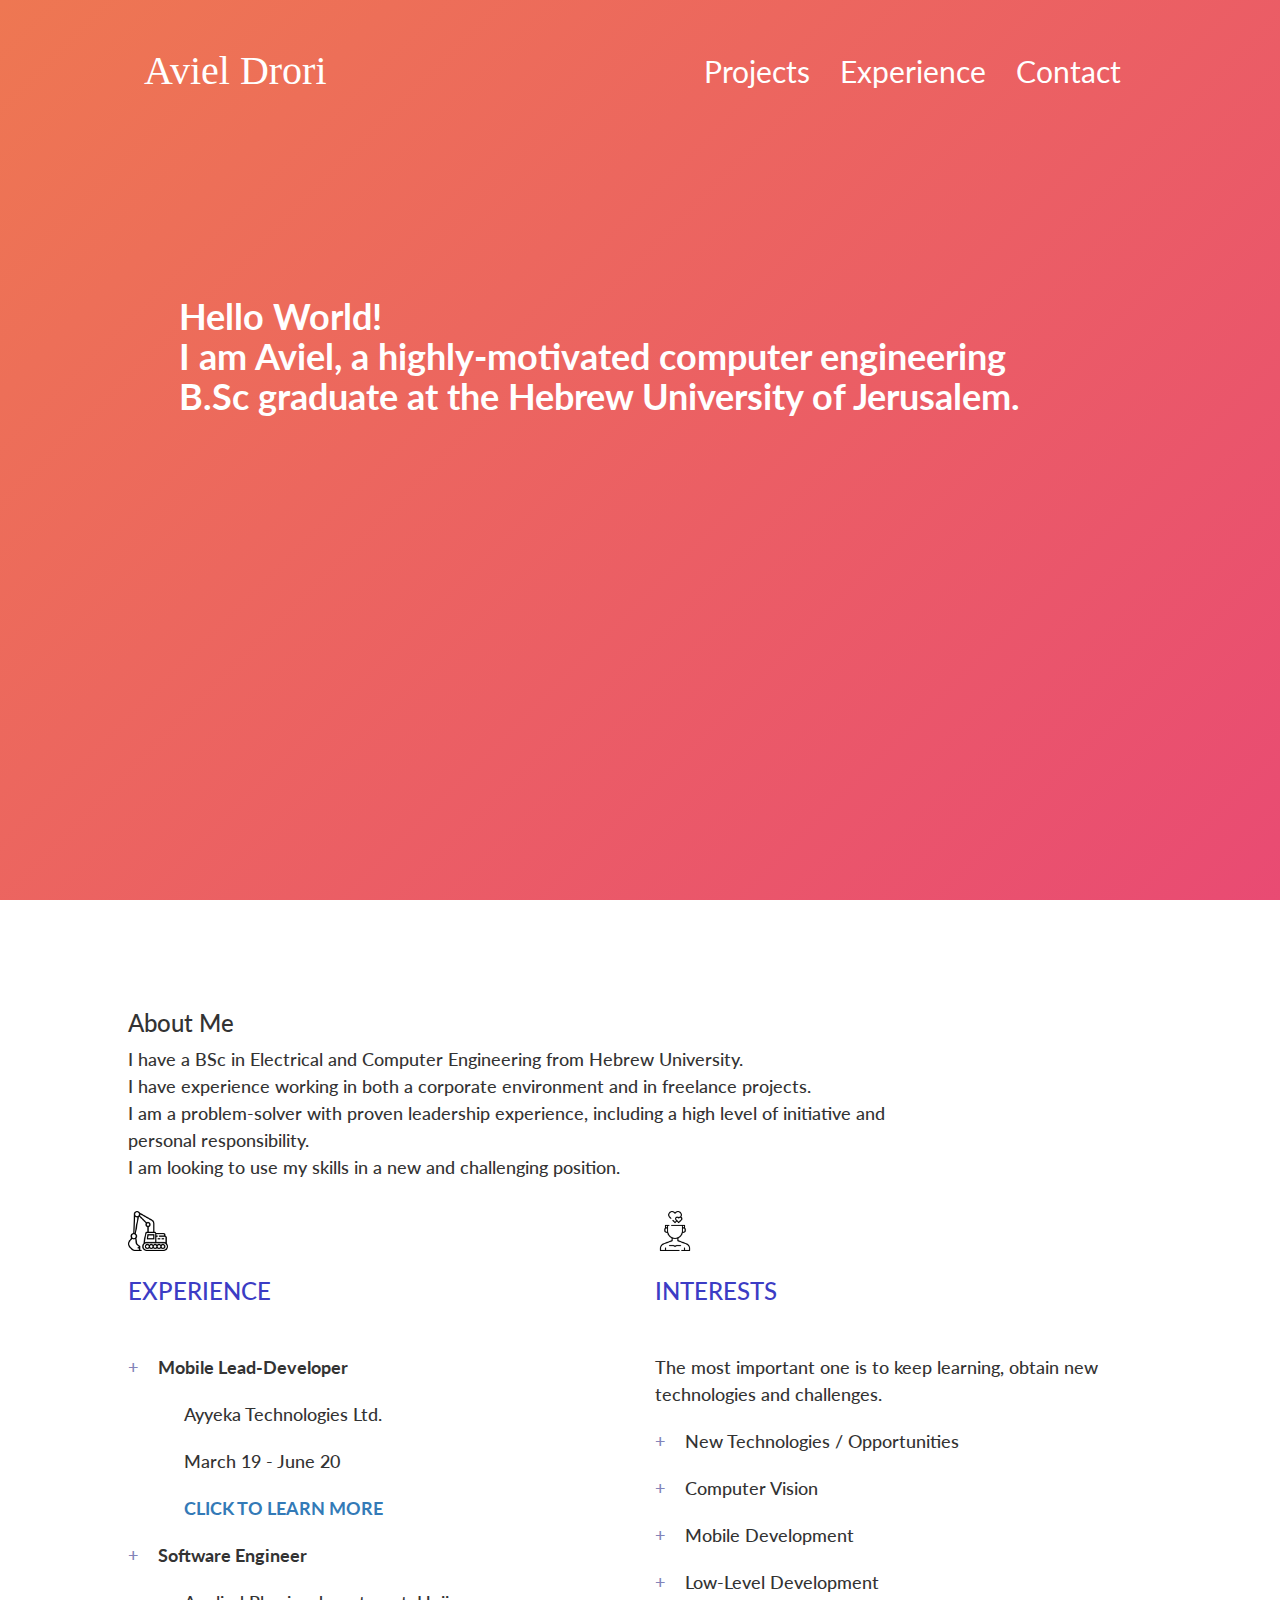
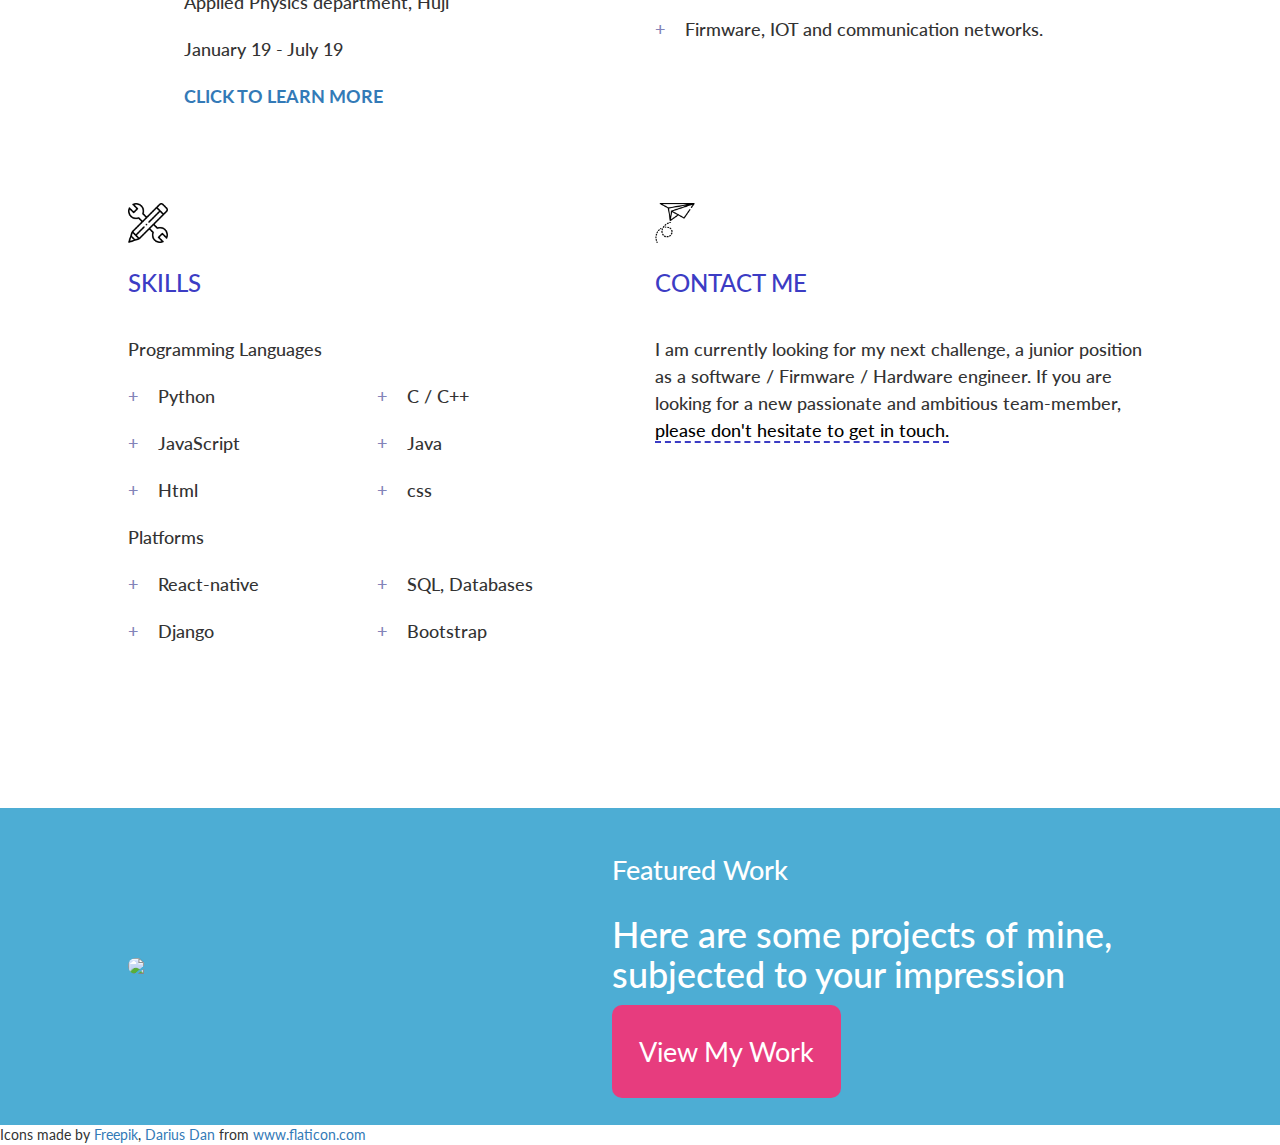
==== commit 7a4c27ca: "a" ====
--- a/index.html
+++ b/index.html
@@ -26,7 +26,7 @@
               <span class="icon-bar"></span>
               <span class="icon-bar"></span>
             </button>
-            <a class="navbar-brand" href="index.html" id='brand-tag'>Aviel Drori</a>
+            <a class="navbar-brand navbar-slide-down" href="index.html" id='brand-tag'>Aviel Drori</a>
           </div>
 
           <!-- Anything inside of collapse navbar-collapse goes into the "hamburger" -->
@@ -35,9 +35,9 @@
             
             </ul> -->
             <ul class="nav navbar-nav navbar-right">
-              <li><a href="projects.html" id='projects-tag'>Projects</a></li>
-              <li><a href="experience.html" id='experience-tag'>Experience</a></li>
-              <li><a href="contact.html" id='contact-tag'>Contact</a></li>
+              <li><a href="projects.html" class='navbar-slide-down'>Projects</a></li>
+              <li><a href="experience.html" class='navbar-slide-down'>Experience</a></li>
+              <li><a href="contact.html" class='navbar-slide-down'>Contact</a></li>
             </ul>
         </div><!-- /.navbar-collapse -->
       </div><!-- /.container-fluid -->
--- a/index_styles.css
+++ b/index_styles.css
@@ -2,27 +2,8 @@
 
 
 
-#brand-tag {
-    animation: slide_down 0.4s ease forwards;
-    visibility: hidden;
-}
-
-#projects-tag {
-    animation: slide_down 0.4s ease forwards 0.4s;
-    visibility: hidden;
-
-}
-
-#experience-tag {
-    animation: slide_down 0.4s ease forwards 0.45s;
-    visibility: hidden;
-
-}
-
-#contact-tag {
-    animation: slide_down 0.4s ease forwards 0.5s;
-    visibility: hidden;
-
+.navbar-slide-down {
+    animation: slide_down 0.4s ease;
 }
 
 
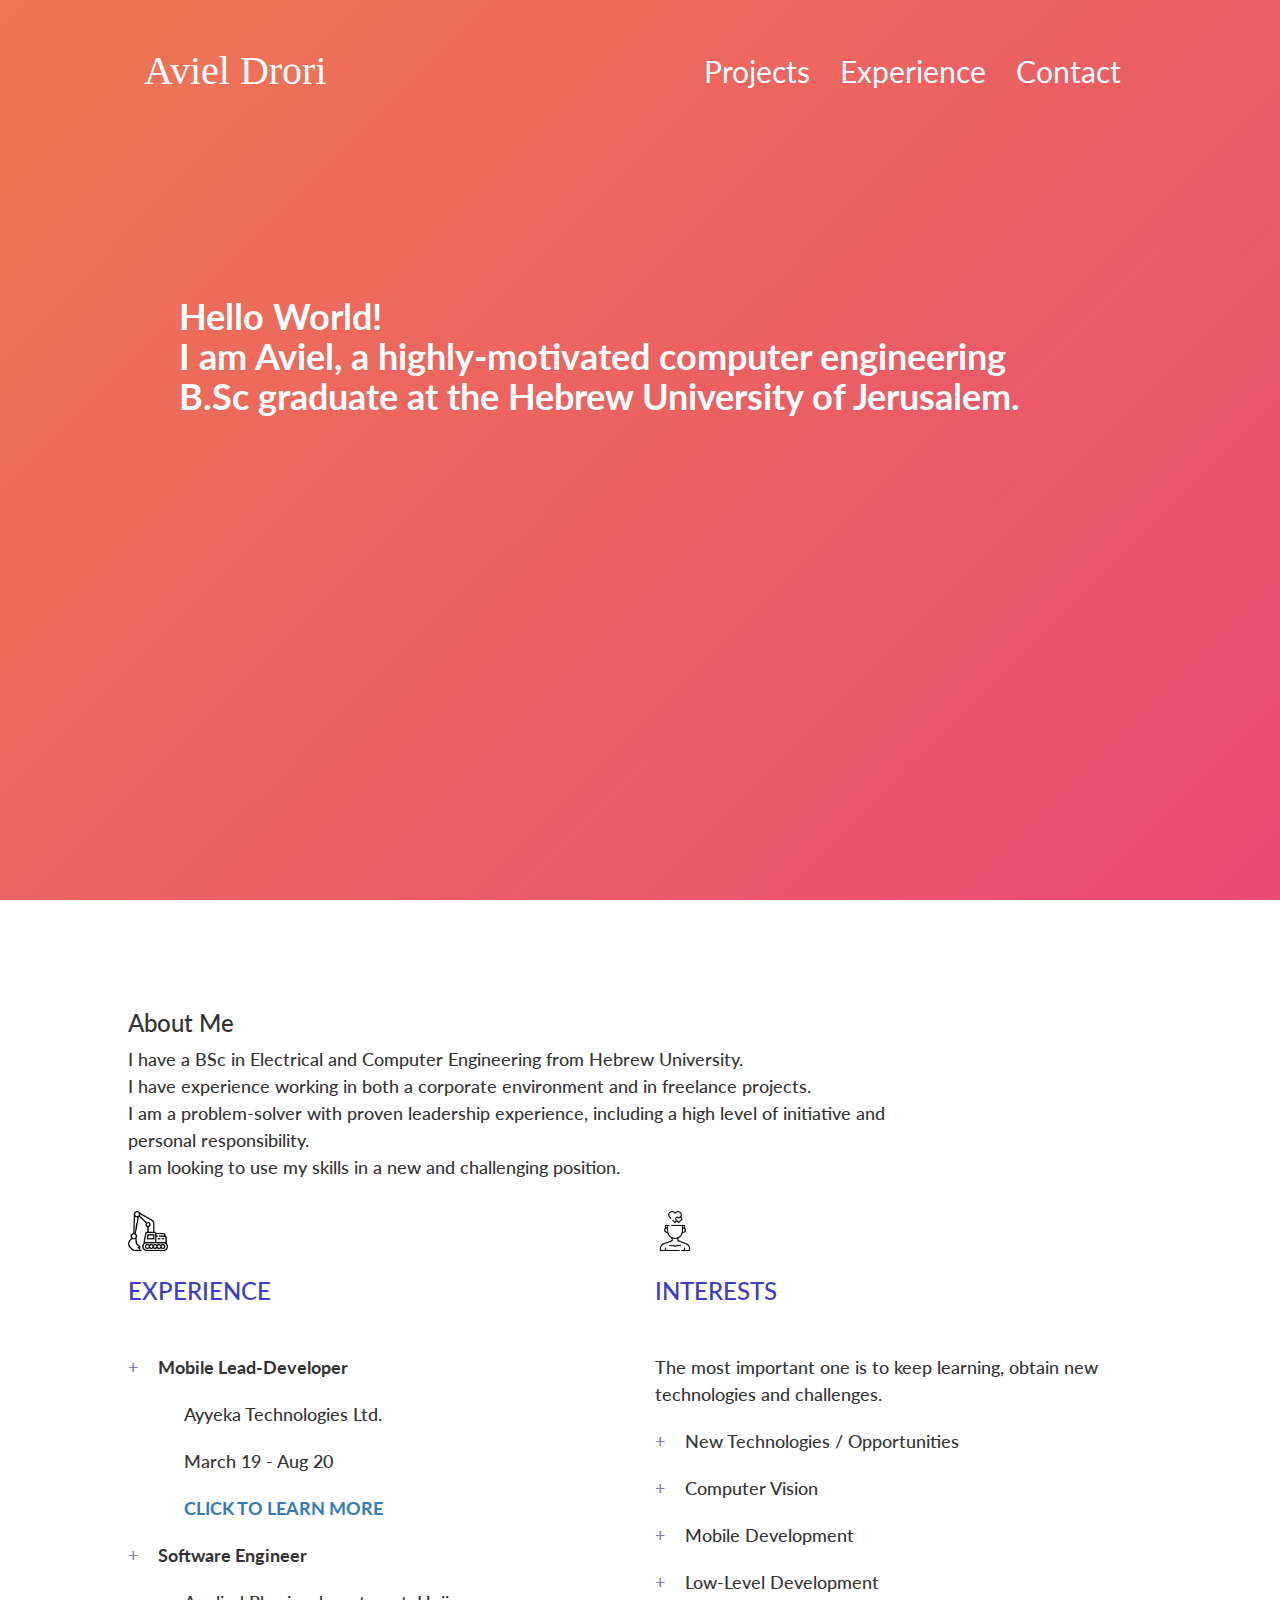
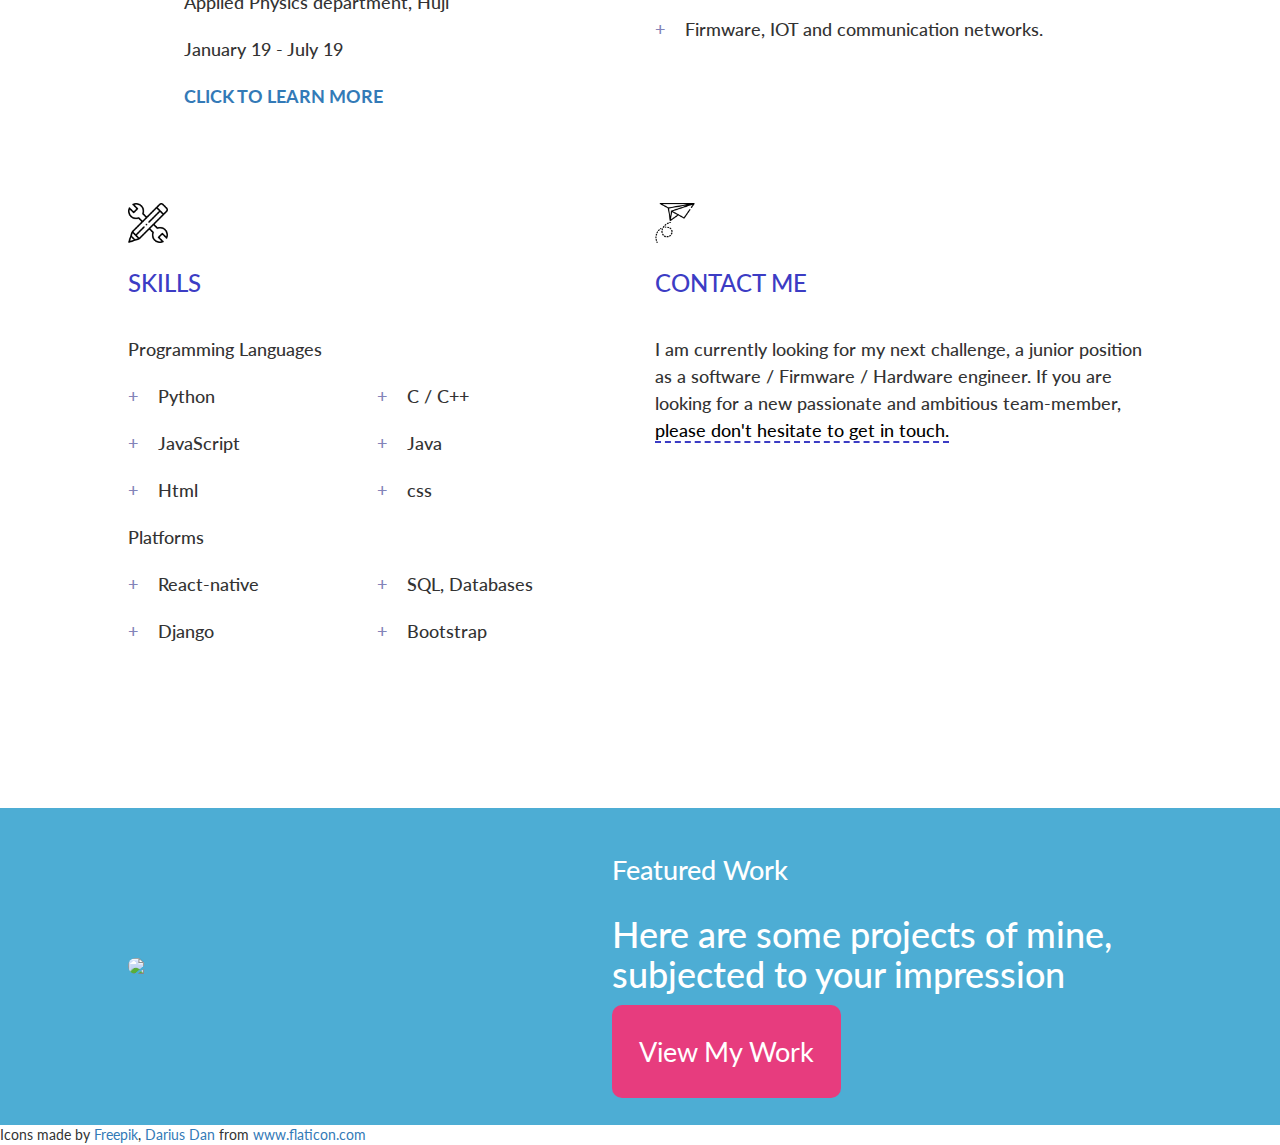
==== commit 289c2f6e: "exp" ====
--- a/index.html
+++ b/index.html
@@ -71,7 +71,7 @@
           <div class='feature-column'>
             <div class="feature-tile"><h4 id='plus'>+</h4> <h4><b>Mobile Lead-Developer</b></h4></div>
             <div class="feature-tile"><div id='spacer-right'></div> <h4>Ayyeka Technologies Ltd.</h4></div>
-            <div class="feature-tile"><div id='spacer-right'></div> <h4>March 19 - June 20</h4></div>
+            <div class="feature-tile"><div id='spacer-right'></div> <h4>March 19 - Aug 20</h4></div>
             <div class="feature-tile"><div id='spacer-right'></div> <a href="./experience.html#ayyeka"> <h4><b>CLICK TO LEARN MORE</b></h4></a></div>
 
             <div class="feature-tile"><h4 id='plus'>+</h4> <h4><b>Software Engineer</b></h4></div>
